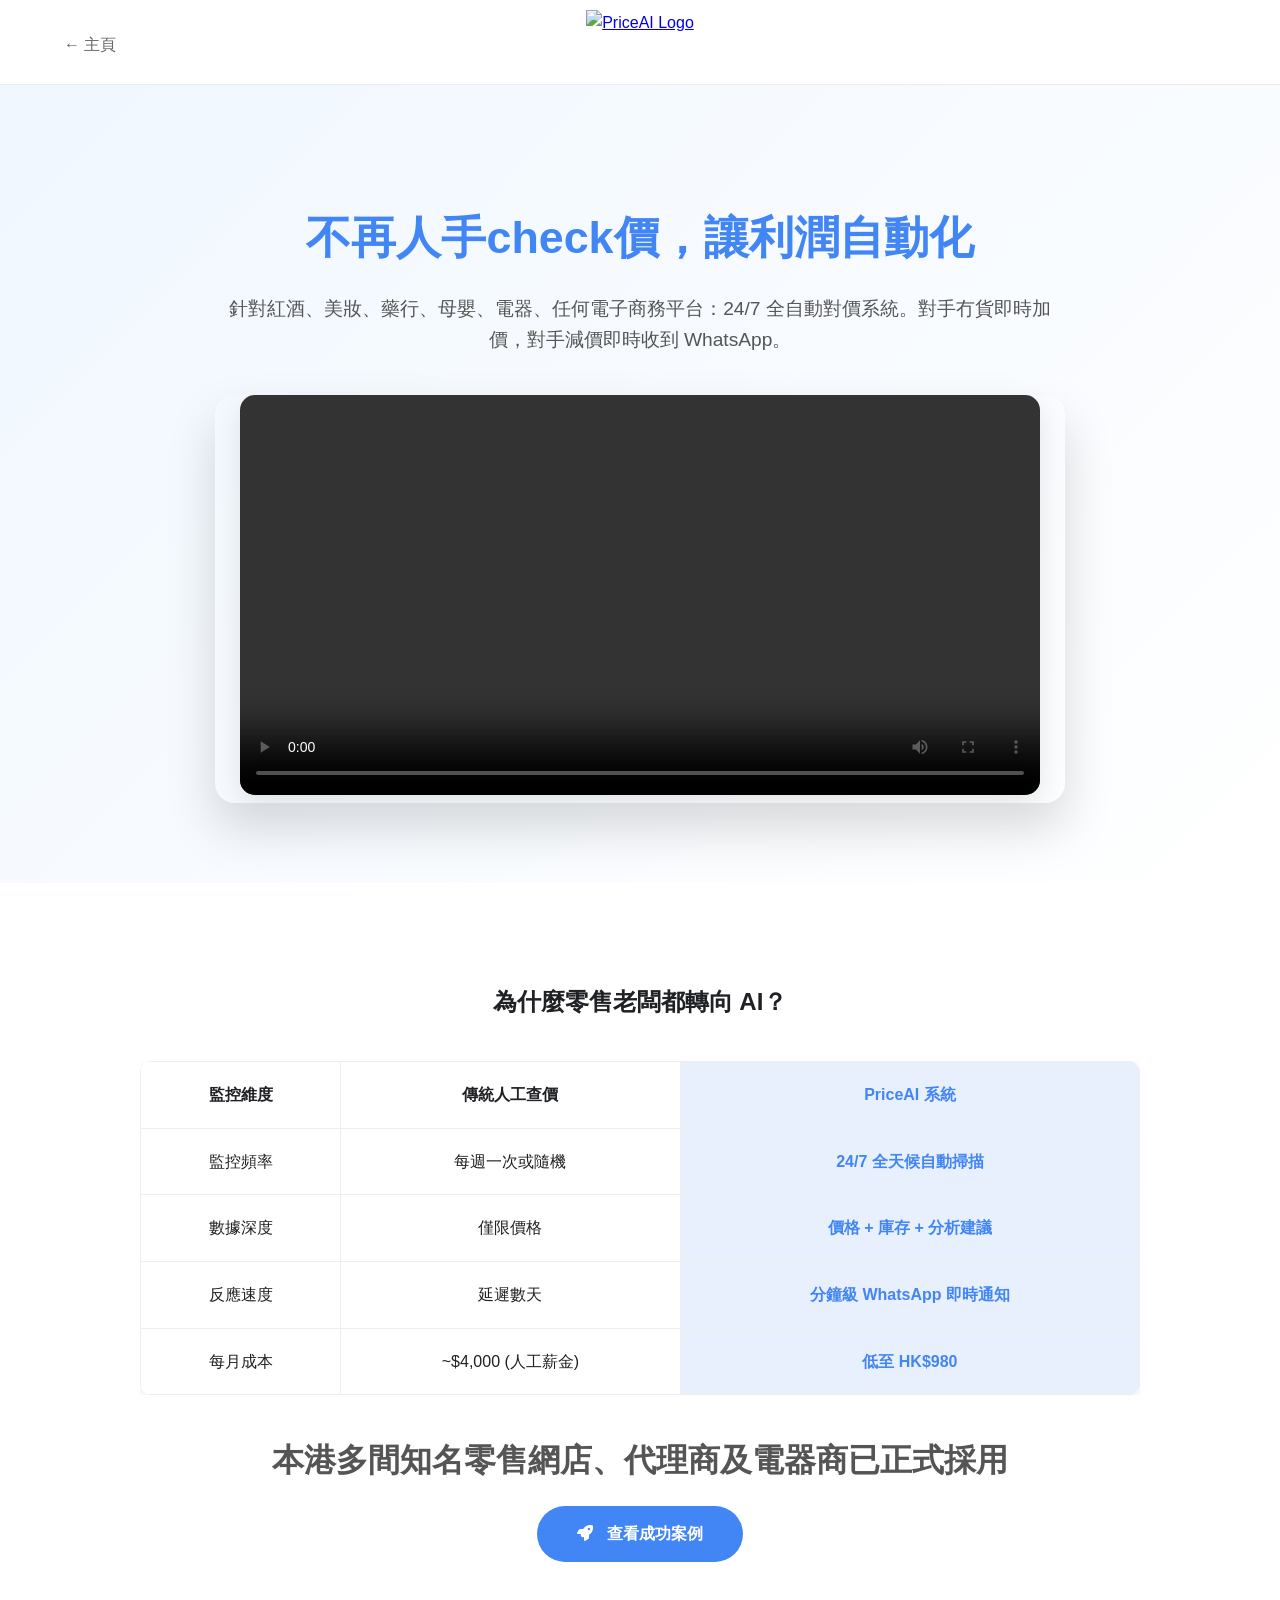
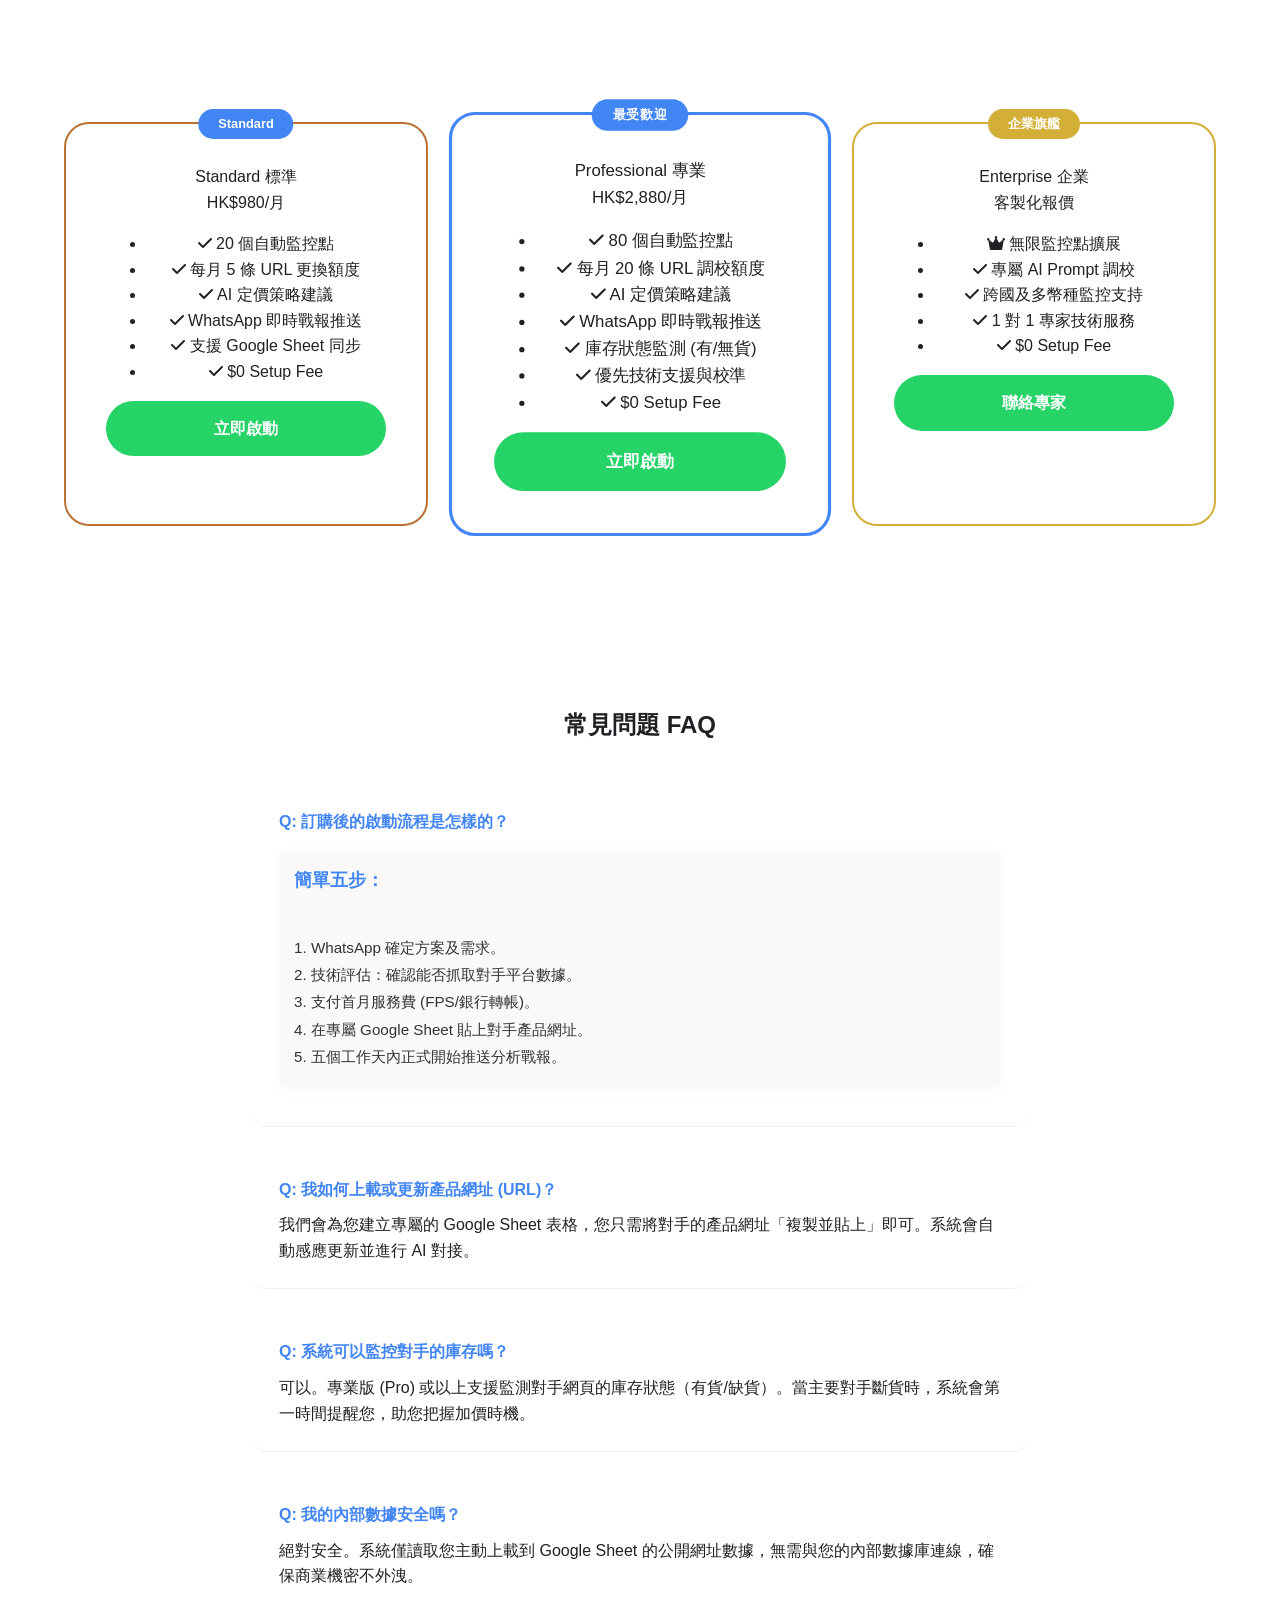
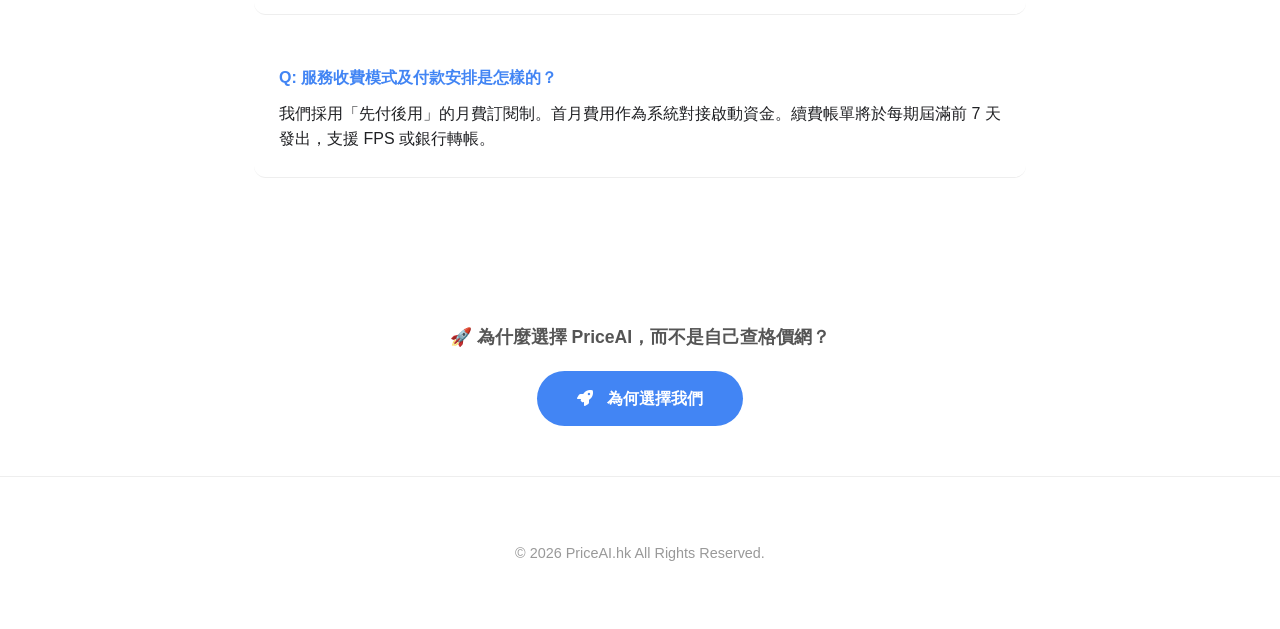
==== index.html @ 3df913a2 "Update index.html" ====
<!DOCTYPE html>
<html lang="zh-Hant">

<head>
    <meta charset="UTF-8">
    <meta name="viewport" content="width=device-width, initial-scale=1.0">
    <title>PriceAI - 香港最強 AI 自動對價系統 | 自動監控零售網店價格 | AI 定價策略系統</title>
    <meta name="description" content="PriceAI.hk 透過 AI 自動監控香港電商平台價格。助您精準識別競爭態勢、自動優化利潤，告別手動對價，5天內正式上線！立即獲取免費技術評估。">
    <meta name="keywords" content="PriceAI, 自動對價, 價格監控, 電商定價策略, 電子產品價格監控, 紅酒價格追蹤, 美妝對價, 母嬰產品追踨, 香港電商工具, AI市場分析">
    <meta property="og:title" content="PriceAI.hk | 掌握市場主動權，AI 自動監控競爭對手價格">
    <meta property="og:description" content="告別手動對價！PriceAI 為您自動追蹤電商平台價格，提供 AI 智能定價建議。5天內快速上線，立即聯絡我們。">
    <meta property="og:image" content="https://www.priceai.hk/images/priceai-banner.webp"> 
    <meta property="og:url" content="https://www.priceai.hk/">
    <meta property="og:type" content="website">
    <meta name="robots" content="index, follow">  
    
    <link rel="stylesheet" href="/style.css">
    <script src="/components.js" defer></script>
    <link rel="stylesheet" href="https://cdnjs.cloudflare.com/ajax/libs/font-awesome/6.0.0/css/all.min.css">
</head>

<body>

    <div id="header-component"></div>

    <main>
        <section class="hero">
            <h1>不再人手check價，讓利潤自動化</h1>
            <p>針對紅酒、美妝、藥行、母嬰、電器、任何電子商務平台：24/7 全自動對價系統。對手冇貨即時加價，對手減價即時收到 WhatsApp。</p>
            
            <div class="video-container" style="margin-top: 40px;">
                <video controls preload="metadata" playsinline style="width:100%; max-width:800px; border-radius:15px; box-shadow: 0 10px 30px rgba(0,0,0,0.1);">
                    <source src="videos/priceai-introduction.mp4" type="video/mp4">
                    <source src="videos/priceai-introduction.mov" type="video/quicktime">
                    您的瀏覽器不支援 HTML5 影片播放。
                </video>
            </div>
        </section>

        <section class="comparison-section">
            <h2 style="text-align:center">為什麼零售老闆都轉向 AI？</h2>
            <div class="comp-table-wrapper">
                <table class="comp-table">
                    <thead>
                        <tr>
                            <th>監控維度</th>
                            <th>傳統人工查價</th>
                            <th class="highlight-col">PriceAI 系統</th>
                        </tr>
                    </thead>
                    <tbody>
                        <tr>
                            <td>監控頻率</td>
                            <td>每週一次或隨機</td>
                            <td class="highlight-col">24/7 全天候自動掃描</td>
                        </tr>
                        <tr>
                            <td>數據深度</td>
                            <td>僅限價格</td>
                            <td class="highlight-col">價格 + 庫存 + 分析建議</td>
                        </tr>
                        <tr>
                            <td>反應速度</td>
                            <td>延遲數天</td>
                            <td class="highlight-col">分鐘級 WhatsApp 即時通知</td>
                        </tr>
                        <tr>
                            <td>每月成本</td>
                            <td>~$4,000 (人工薪金)</td>
                            <td class="highlight-col">低至 HK$980</td>
                        </tr>
                    </tbody>
                </table>
            </div>

            <div class="cta-btn-wrapper" style="text-align:center; margin-top: 40px;">
                <p style="margin-bottom: 20px; font-weight: bold; color: #555; font-size: 2rem;">本港多間知名零售網店、代理商及電器商已正式採用</p>
                <a href="/case/" class="btn-more">
                    <i class="fas fa-rocket" style="margin-right: 10px;"></i> 查看成功案例
                </a>
            </div>
        </section>


        

   <section class="pricing-section" id="pricing">
            <div class="pricing-grid">
                <div class="card standard">
                    <div class="badge">Standard</div>
                    <div class="plan-name">Standard 標準</div>
                    <div class="price">HK$980<span>/月</span></div>
                    <ul class="features">
                        <li><i class="fas fa-check"></i> 20 個自動監控點</li>
                        <li><i class="fas fa-check"></i> 每月 5 條 URL 更換額度</li>
                        <li><i class="fas fa-check"></i> AI 定價策略建議</li>
                        <li><i class="fas fa-check"></i> WhatsApp 即時戰報推送</li>
                        <li><i class="fas fa-check"></i> 支援 Google Sheet 同步</li>
                        <li><i class="fas fa-check"></i> <span class="setup-tag">$0 Setup Fee</span></li>
                    </ul>
                    <a href="https://wa.me/85265355251?text=你好PriceAI，我想訂購Standard方案" class="btn-wa">立即啟動</a>
                </div>

                <div class="card featured">
                    <div class="badge">最受歡迎</div>
                    <div class="plan-name">Professional 專業</div>
                    <div class="price">HK$2,880<span>/月</span></div>
                    <ul class="features">
                        <li><i class="fas fa-check"></i> 80 個自動監控點</li>
                        <li><i class="fas fa-check"></i> 每月 20 條 URL 調校額度</li>
                        <li><i class="fas fa-check"></i> AI 定價策略建議</li>
                        <li><i class="fas fa-check"></i> WhatsApp 即時戰報推送</li>
                        <li><i class="fas fa-check"></i> 庫存狀態監測 (有/無貨)</li>
                        <li><i class="fas fa-check"></i> 優先技術支援與校準</li>
                        <li><i class="fas fa-check"></i> <span class="setup-tag">$0 Setup Fee</span></li>
                    </ul>
                    <a href="https://wa.me/85265355251?text=你好PriceAI，我想訂購Professional方案" class="btn-wa">立即啟動</a>
                </div>

                <div class="card enterprise">
                    <div class="badge" style="background:#d4af37">企業旗艦</div>
                    <div class="plan-name">Enterprise 企業</div>
                    <div class="price">客製化報價</div>
                    <ul class="features">
                        <li><i class="fas fa-crown"></i> 無限監控點擴展</li>
                        <li><i class="fas fa-check"></i> 專屬 AI Prompt 調校</li>
                        <li><i class="fas fa-check"></i> 跨國及多幣種監控支持</li>
                        <li><i class="fas fa-check"></i> 1 對 1 專家技術服務</li>
                        <li><i class="fas fa-check"></i> <span class="setup-tag">$0 Setup Fee</span></li>
                    </ul>
                    <a href="https://wa.me/85265355251?text=你好PriceAI，我想洽談Enterprise方案" class="btn-wa ent">聯絡專家</a>
                </div>
            </div>
        </section>

        <section class="faq-section">
            <h2 style="text-align:center; margin-bottom: 40px;">常見問題 FAQ</h2>
            
            <div class="faq-item">
                <div class="faq-q">Q: 訂購後的啟動流程是怎樣的？</div>
                <div class="faq-a">
                    <div class="step-box" style="background: #f9f9f9; padding: 15px; border-radius: 8px; border-left: 4px solid var(--primary-color);">
                        <strong>簡單五步：</strong><br>
                        1. WhatsApp 確定方案及需求。<br>
                        2. 技術評估：確認能否抓取對手平台數據。<br>
                        3. 支付首月服務費 (FPS/銀行轉帳)。<br>
                        4. 在專屬 Google Sheet 貼上對手產品網址。<br>
                        5. 五個工作天內正式開始推送分析戰報。
                    </div>
                </div>
            </div>

            <div class="faq-item">
                <div class="faq-q">Q: 我如何上載或更新產品網址 (URL)？</div>
                <div class="faq-a">我們會為您建立專屬的 Google Sheet 表格，您只需將對手的產品網址「複製並貼上」即可。系統會自動感應更新並進行 AI 對接。</div>
            </div>

            <div class="faq-item">
                <div class="faq-q">Q: 系統可以監控對手的庫存嗎？</div>
                <div class="faq-a">可以。專業版 (Pro) 或以上支援監測對手網頁的庫存狀態（有貨/缺貨）。當主要對手斷貨時，系統會第一時間提醒您，助您把握加價時機。</div>
            </div>

            <div class="faq-item">
                <div class="faq-q">Q: 我的內部數據安全嗎？</div>
                <div class="faq-a">絕對安全。系統僅讀取您主動上載到 Google Sheet 的公開網址數據，無需與您的內部數據庫連線，確保商業機密不外洩。</div>
            </div>

            <div class="faq-item">
                <div class="faq-q">Q: 服務收費模式及付款安排是怎樣的？</div>
                <div class="faq-a">我們採用「先付後用」的月費訂閱制。首月費用作為系統對接啟動資金。續費帳單將於每期屆滿前 7 天發出，支援 FPS 或銀行轉帳。</div>
            </div>
        </section>

        <div class="cta-btn-wrapper" style="text-align:center; margin-top: 40px;">
                <p style="margin-bottom: 20px; font-weight: bold; color: #555; font-size: 1.1rem;">🚀 為什麼選擇 PriceAI，而不是自己查格價網？</p>
                <a href="/whychooseus/" class="btn-more">
                    <i class="fas fa-rocket" style="margin-right: 10px;"></i> 為何選擇我們
                </a>
        </div>
        
    </main>

    <div id="footer-component"></div>

</body>
</html>
---- style.css ----
/* --- 1. 全域變量與基礎設定 --- */
:root {
    --primary: #4285f4;
    --secondary: #34a853;
    --accent: #d93025;
    --warning: #ff9800;
    --dark: #202124;
    --light-bg: #f8f9fa;
    --border: #eeeeee;
    --shadow: 0 10px 30px rgba(0,0,0,0.08);
}

* { box-sizing: border-box; }
body { 
    font-family: 'Segoe UI', "Microsoft JhengHei", sans-serif; 
    line-height: 1.6; margin: 0; color: var(--dark); background: #fff; 
}

/* --- 2. 標準導航欄 (置中放大版) --- */
nav {
    display: grid;
    grid-template-columns: 1fr auto 1fr;
    align-items: center;
    background: #fff;
    padding: 10px 5%;
    border-bottom: 1px solid var(--border);
    position: sticky;
    top: 0; z-index: 1000; height: 85px;
}
.logo-img { height: 70px; width: auto; display: block; transition: 0.3s; }
.btn-deck { 
    background: var(--secondary); color: #fff !important; padding: 10px 22px; 
    border-radius: 50px; text-decoration: none; font-weight: bold; font-size: 14px; 
    transition: 0.3s; justify-self: end;
}
.btn-deck:hover { transform: translateY(-2px); box-shadow: 0 5px 15px rgba(52,168,83,0.3); }

/* --- 3. 通用區塊佈局 --- */
section { padding: 80px 5%; }
.hero { text-align: center; background: linear-gradient(135deg, #f0f7ff 0%, #ffffff 100%); }
.hero h1 { font-size: 2.8rem; color: var(--primary); margin-bottom: 20px; font-weight: 800; }
.hero p { font-size: 1.2rem; max-width: 850px; margin: 0 auto 40px; color: #555; }

/* --- 4. 【WhyChooseUs】專屬樣式 --- */
.feature-grid {
    display: grid; grid-template-columns: repeat(auto-fit, minmax(320px, 1fr));
    gap: 30px; max-width: 1200px; margin: 0 auto;
}
.feature-card {
    background: #fff; padding: 40px; border-radius: 20px; text-align: center;
    box-shadow: var(--shadow); border: 1px solid var(--border); transition: 0.3s;
}
.icon-container {
    width: 80px; height: 80px; margin: 0 auto 20px; border-radius: 50%;
    display: flex; align-items: center; justify-content: center; font-size: 2rem;
}
.feature-card:nth-child(1) .icon-container { background: #e8f0fe; color: var(--primary); }
.feature-card:nth-child(2) .icon-container { background: #e6f4ea; color: var(--secondary); }
.feature-card:nth-child(3) .icon-container { background: #fff3e0; color: var(--warning); }

/* --- 5. 【Case 案例頁】專屬樣式 --- */
/*.case-grid { display: grid; grid-template-columns: repeat(auto-fit, minmax(280px, 1fr)); gap: 25px; }*/

.case-grid {
    display: grid;
    grid-template-columns: 1fr; /* 強制只有一欄 */
    gap: 30px;
    max-width: 800px; /* 限制寬度，避免盒子在電腦版拉得太長太醜 */
    margin: 0 auto;
}

.case-card {
    background: #fff; border-radius: 20px; padding: 35px; border-top: 6px solid var(--primary);
    box-shadow: var(--shadow); transition: 0.3s; display: flex; flex-direction: column;
}
.industry-tag { font-size: 0.9rem; font-weight: bold; margin-bottom: 15px; display: flex; align-items: center; gap: 8px; }
.result-box { margin-top: auto; padding: 18px; border-radius: 12px; font-weight: bold; text-align: center; }

/* 案例顏色標籤 */
.case-wine { border-top-color: var(--primary); }
.case-beauty { border-top-color: var(--secondary); }
.case-appliance { border-top-color: var(--accent); }
.case-baby { border-top-color: var(--warning); }

/* --- 6. 【首頁 index】數據表格與價格 --- */
.comp-table-wrapper { overflow-x: auto; margin: 40px auto; max-width: 1000px; }
.comp-table { width: 100%; border-collapse: collapse; box-shadow: var(--shadow); border-radius: 12px; overflow: hidden; }
.comp-table th, .comp-table td { padding: 20px; border: 1px solid var(--border); text-align: center; }
.highlight-col { background: #e8f0fe; color: var(--primary); font-weight: bold; }

.pricing-grid { display: grid; grid-template-columns: repeat(auto-fit, minmax(300px, 1fr)); gap: 30px; max-width: 1200px; margin: 0 auto; }
.card { background: #fff; padding: 40px; border-radius: 25px; border: 1px solid var(--border); position: relative; text-align: center; }

/* Standard 標準版 - 使用銅/棕色 */
.card.standard { border: 2px solid #b87333; }
/* Professional 專業版 (Featured) - 使用品牌藍色並放大 */
.card.featured { border: 3px solid var(--primary); transform: scale(1.05); }
/* Enterprise 企業版 - 使用高級金色 */
.card.enterprise { border: 2px solid #d4af37; }


.badge { position: absolute; top: -15px; left: 50%; transform: translateX(-50%); background: var(--primary); color: #fff; padding: 5px 20px; border-radius: 20px; font-size: 0.8rem; font-weight: bold; }

/* --- 7. 通用組件 (FAQ, Video, Buttons) --- */
.video-container { max-width: 850px; margin: 0 auto; border-radius: 20px; overflow: hidden; box-shadow: 0 25px 50px rgba(0,0,0,0.15); }
.faq-section { max-width: 900px; margin: 0 auto; }
.faq-item { margin-bottom: 25px; background: #fff; padding: 25px; border-radius: 12px; border-bottom: 1px solid var(--border); }
.faq-q { font-weight: bold; color: var(--primary); margin-bottom: 10px; }

.btn { display: inline-block; padding: 15px 40px; background: var(--primary); color: #fff !important; border-radius: 50px; text-decoration: none; font-weight: bold; }
.btn-wa { display: block; width: 100%; padding: 15px; background: #25d366; color: #fff !important; border-radius: 50px; text-decoration: none; font-weight: bold; text-align: center; }
.btn-more { display: inline-block; padding: 15px 40px; background: var(--primary); color: #fff !important; border-radius: 50px; text-decoration: none; font-weight: bold; }
.btn-whatsapp { display: inline-block; padding: 15px 40px; background: var(--primary); color: #fff !important; border-radius: 50px; text-decoration: none; font-weight: bold; }

/* --- 8. 響應式佈局 --- */
@media (max-width: 768px) {
    nav { grid-template-columns: 1fr 1fr; height: auto; padding: 15px 5%; }
    .nav-left { display: none; }
    .logo-img { height: 50px; }
    .hero h1 { font-size: 2rem; }
    .card.featured { transform: none; }
    section { padding: 50px 5%; }
}

/* --- FAQ 五步流程專屬樣式 --- */
.step-box {
    background: #f0f7ff;         /* 淺藍色背景 */
    padding: 25px;               /* 內邊距 */
    border-radius: 12px;         /* 圓角 */
    border-left: 6px solid #4285f4; /* 左側藍色粗線，增加視覺重點 */
    margin: 15px 0;
    line-height: 1.8;            /* 增加行高，更好閱讀 */
    font-size: 0.95rem;
    color: #333;
    box-shadow: 0 4px 12px rgba(66, 133, 244, 0.05); /* 淡淡的陰影 */
}

.step-box strong {
    color: #4285f4;              /* 標題顏色與品牌統一 */
    font-size: 1.1rem;
    display: block;
    margin-bottom: 10px;
}


/* --- Why Choose Us 頂部標語樣式 --- */
.why-choose-hero {
    text-align: center;
    padding: 80px 5%;
    background: linear-gradient(135deg, #ffffff 0%, #f0f7ff 100%);
    border-bottom: 1px solid #eee;
}

.why-choose-hero h1 {
    font-size: 2.5rem;
    color: var(--primary);
    margin-bottom: 10px;
}

.why-choose-hero .tagline {
    font-size: 1.4rem;
    font-weight: bold;
    color: #333;
    margin-bottom: 30px;
}

.why-choose-hero .comparison-box {
    max-width: 800px;
    margin: 0 auto;
    padding: 30px;
    background: #fff;
    border-radius: 15px;
    box-shadow: 0 10px 30px rgba(0,0,0,0.05);
    border-left: 8px solid var(--secondary); /* 用綠色代表賺錢/增長 */
}

.why-choose-hero .comparison-box p {
    font-size: 1.1rem;
    color: #555;
    line-height: 1.8;
    margin: 0;
}

.why-choose-hero .highlight-text {
    color: var(--primary);
    font-weight: bold;
    font-size: 1.2rem;
}
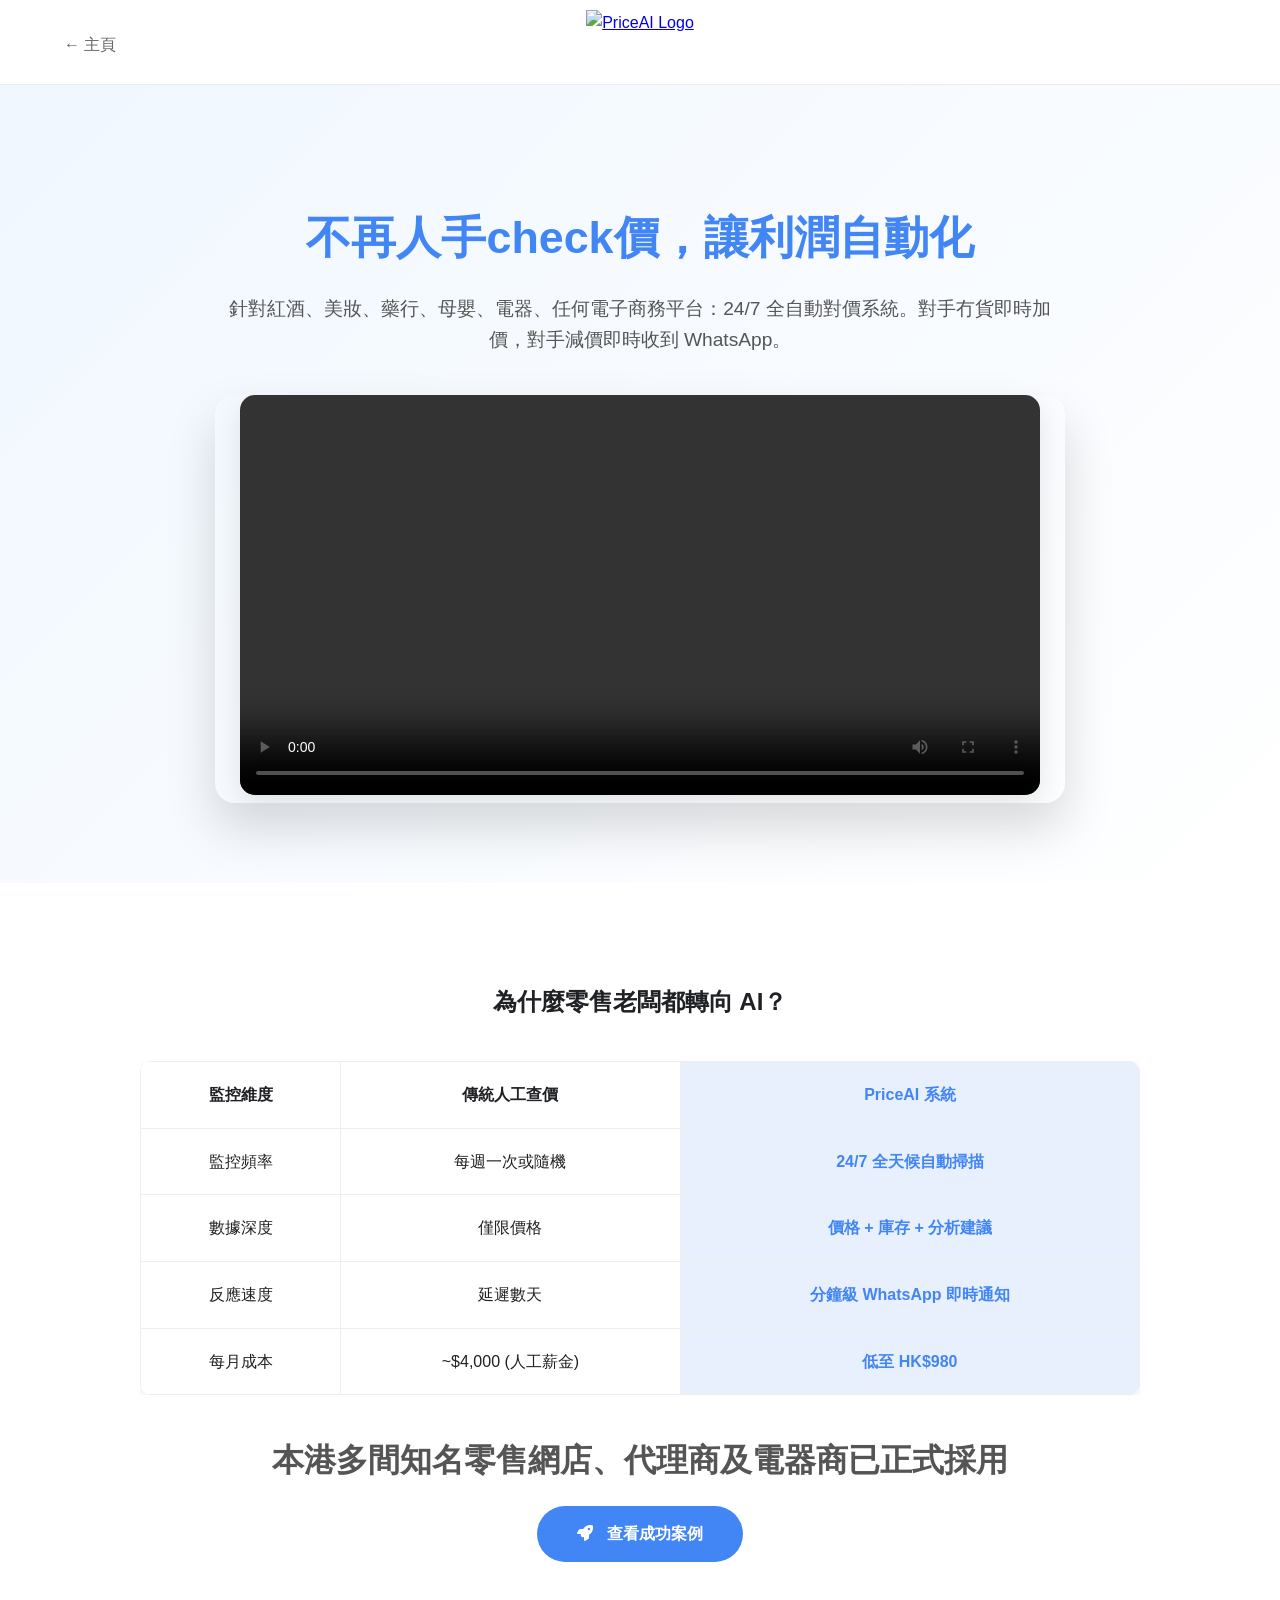
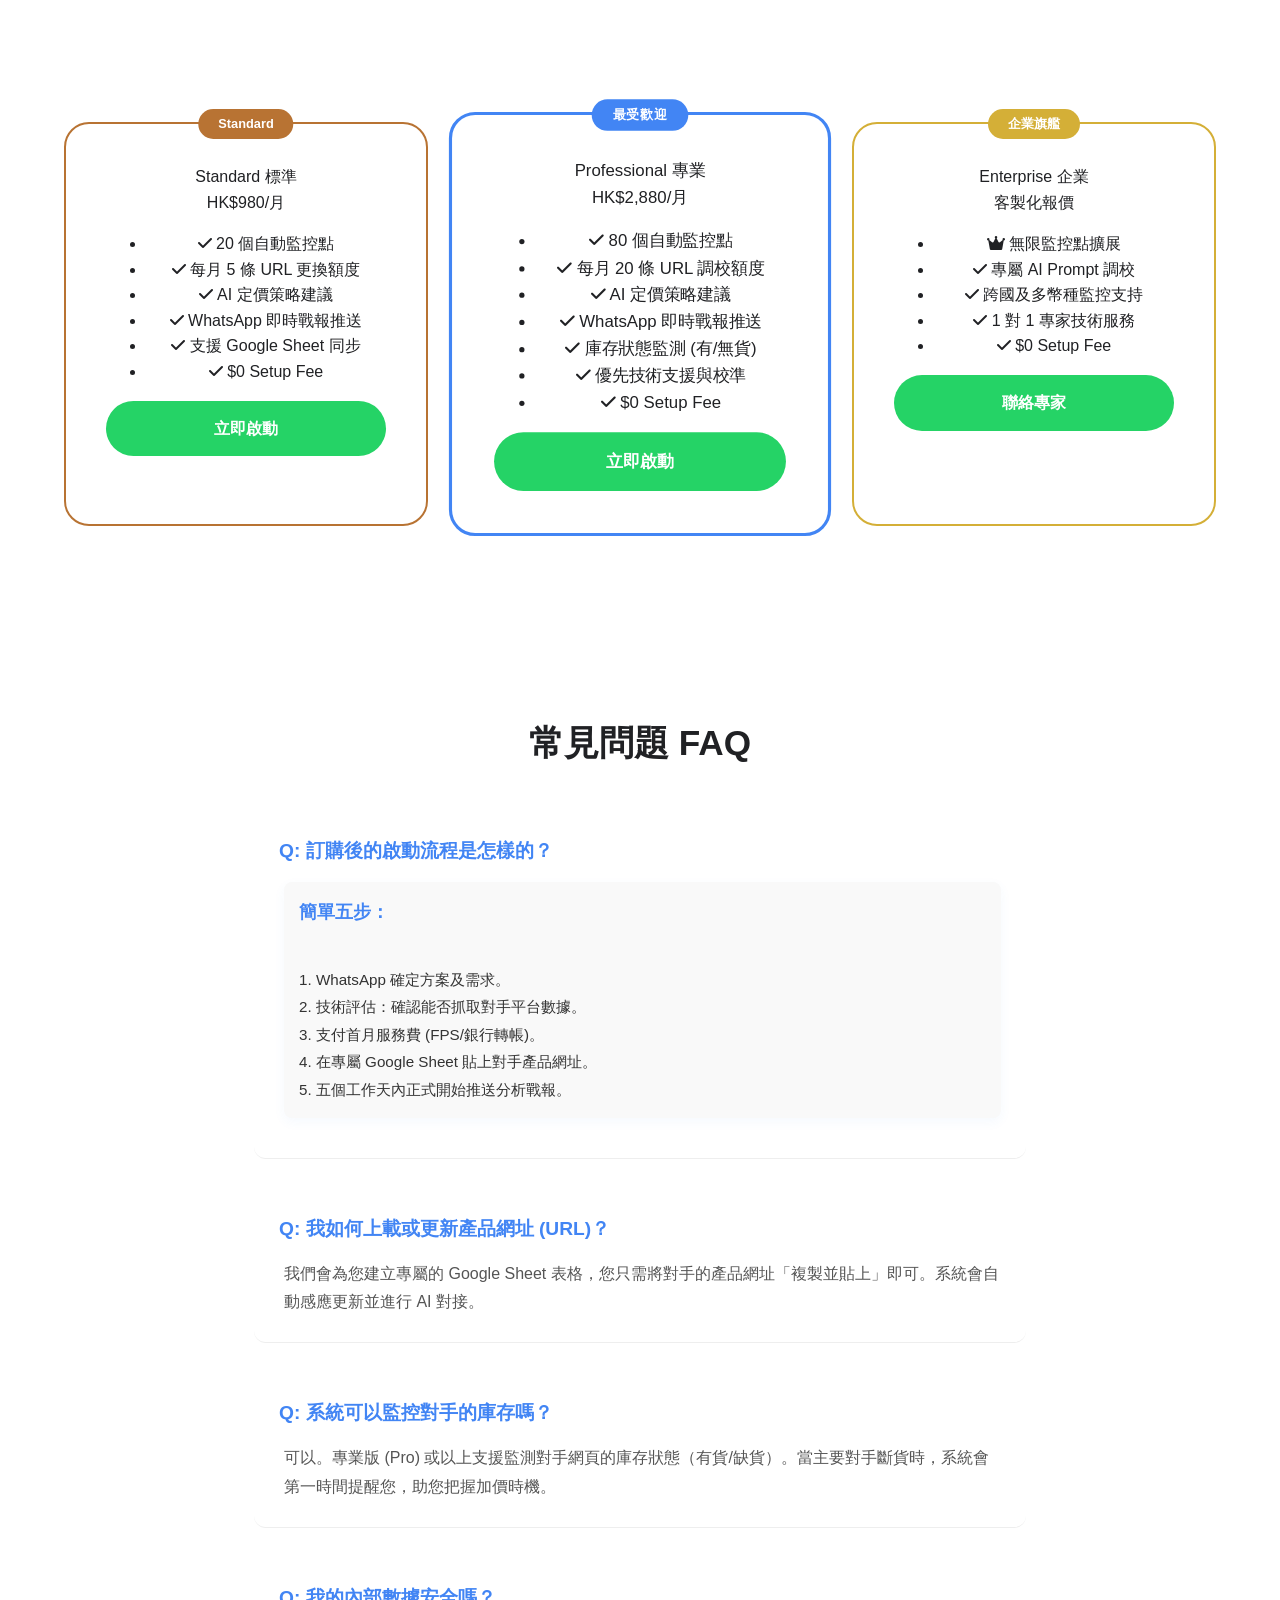
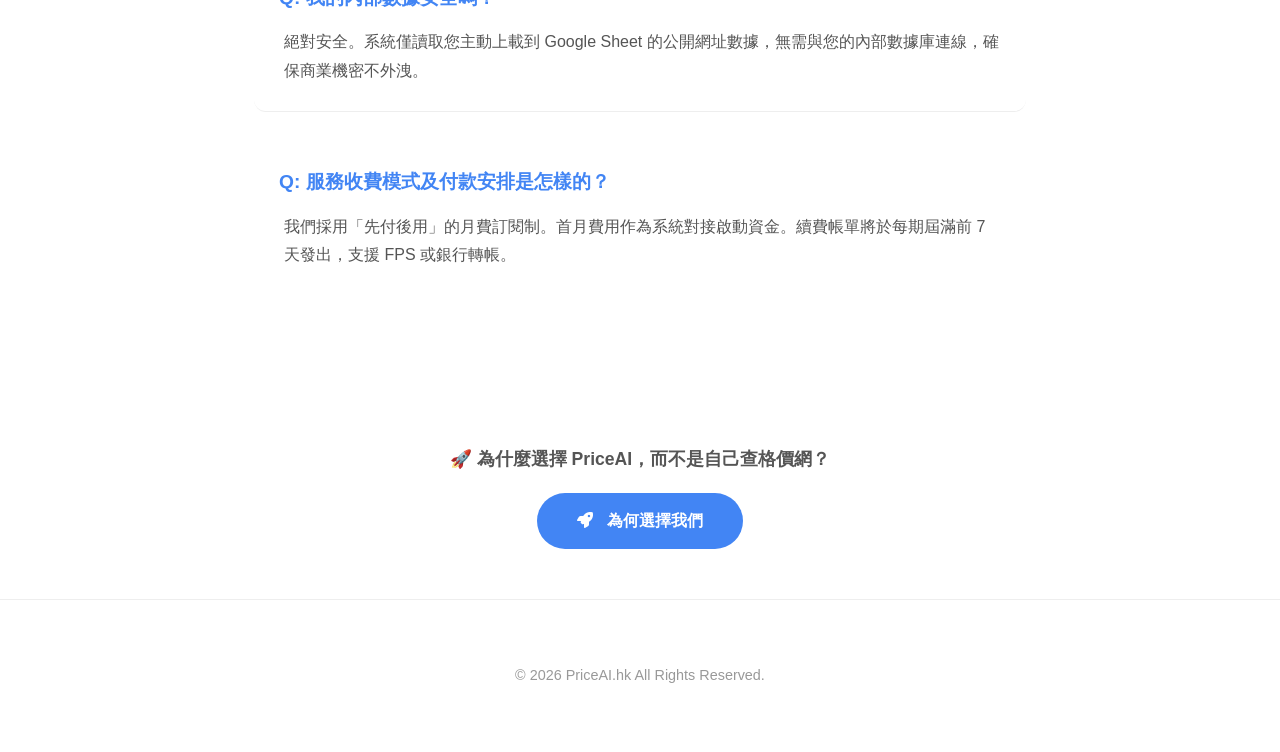
==== commit 3621ee2e: "Update index.html" ====
--- a/index.html
+++ b/index.html
@@ -87,7 +87,7 @@
    <section class="pricing-section" id="pricing">
             <div class="pricing-grid">
                 <div class="card standard">
-                    <div class="badge">Standard</div>
+                    <div class="badge" style="background:#b87333" >Standard</div>
                     <div class="plan-name">Standard 標準</div>
                     <div class="price">HK$980<span>/月</span></div>
                     <ul class="features">
--- a/style.css
+++ b/style.css
@@ -112,6 +112,9 @@
 .btn-more { display: inline-block; padding: 15px 40px; background: var(--primary); color: #fff !important; border-radius: 50px; text-decoration: none; font-weight: bold; }
 .btn-whatsapp { display: inline-block; padding: 15px 40px; background: var(--primary); color: #fff !important; border-radius: 50px; text-decoration: none; font-weight: bold; }
 
+
+
+
 /* --- 8. 響應式佈局 --- */
 @media (max-width: 768px) {
     nav { grid-template-columns: 1fr 1fr; height: auto; padding: 15px 5%; }
@@ -121,6 +124,55 @@
     .card.featured { transform: none; }
     section { padding: 50px 5%; }
 }
+
+/* --- FAQ Section 完整樣式 --- */
+
+.faq-section {
+    padding: 80px 5%;
+    max-width: 900px; /* 限制寬度讓文字不要太散，更專業 */
+    margin: 0 auto;
+    background-color: #fff;
+}
+
+.faq-section h2 {
+    text-align: center;
+    margin-bottom: 50px;
+    font-size: 2.2rem;
+    color: var(--dark);
+}
+
+.faq-item {
+    margin-bottom: 30px;
+    padding-bottom: 25px;
+    border-bottom: 1px solid var(--border); /* 每個問題之間有一條淺色線 */
+}
+
+.faq-item:last-child {
+    border-bottom: none; /* 最後一項不需要線 */
+}
+
+.faq-q {
+    font-weight: bold;
+    font-size: 1.2rem;
+    color: var(--primary); /* 問題顏色統一使用品牌藍 */
+    margin-bottom: 15px;
+    display: flex;
+    align-items: flex-start;
+}
+
+.faq-a {
+    color: #555;
+    line-height: 1.8;
+    font-size: 1rem;
+    padding-left: 5px;
+}
+
+/* 針對 FAQ 內的 Step Box 特別優化 */
+.faq-a .step-box {
+    margin-top: 15px;
+}
+
+
 
 /* --- FAQ 五步流程專屬樣式 --- */
 .step-box {
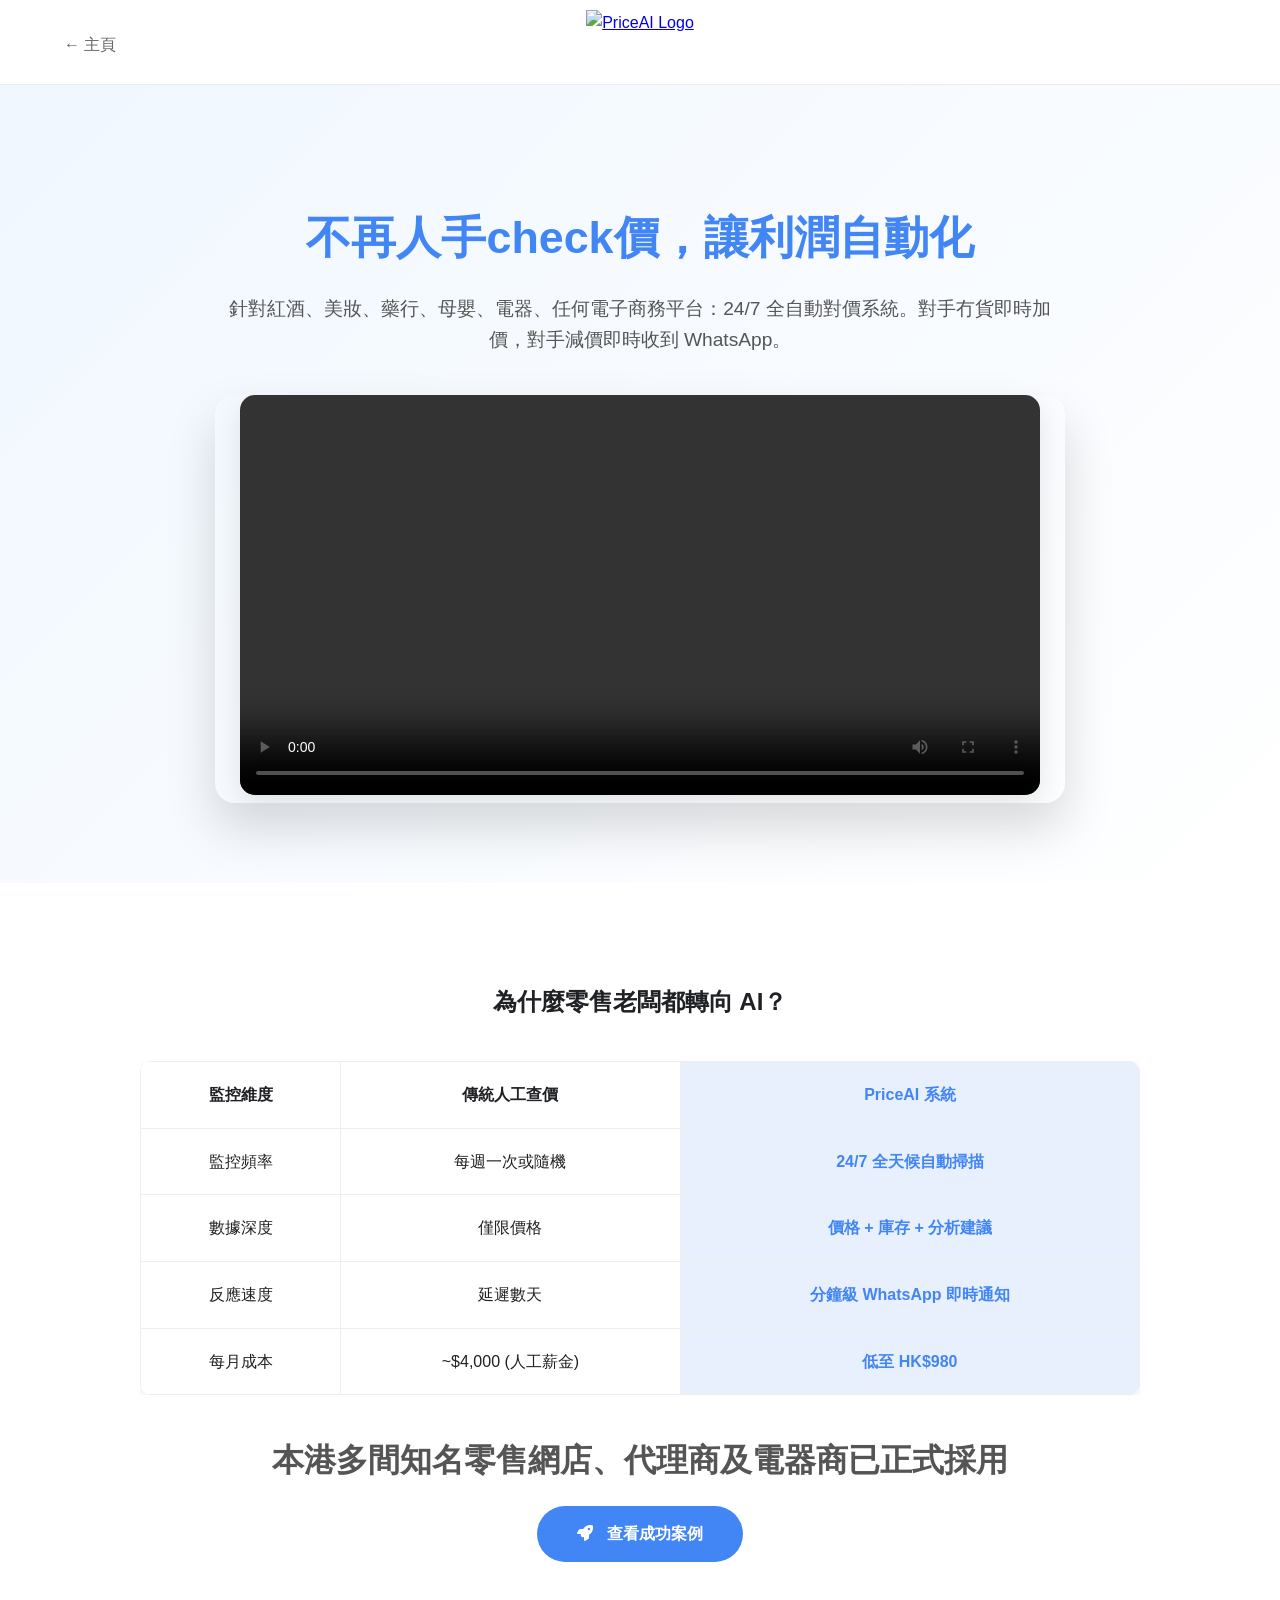
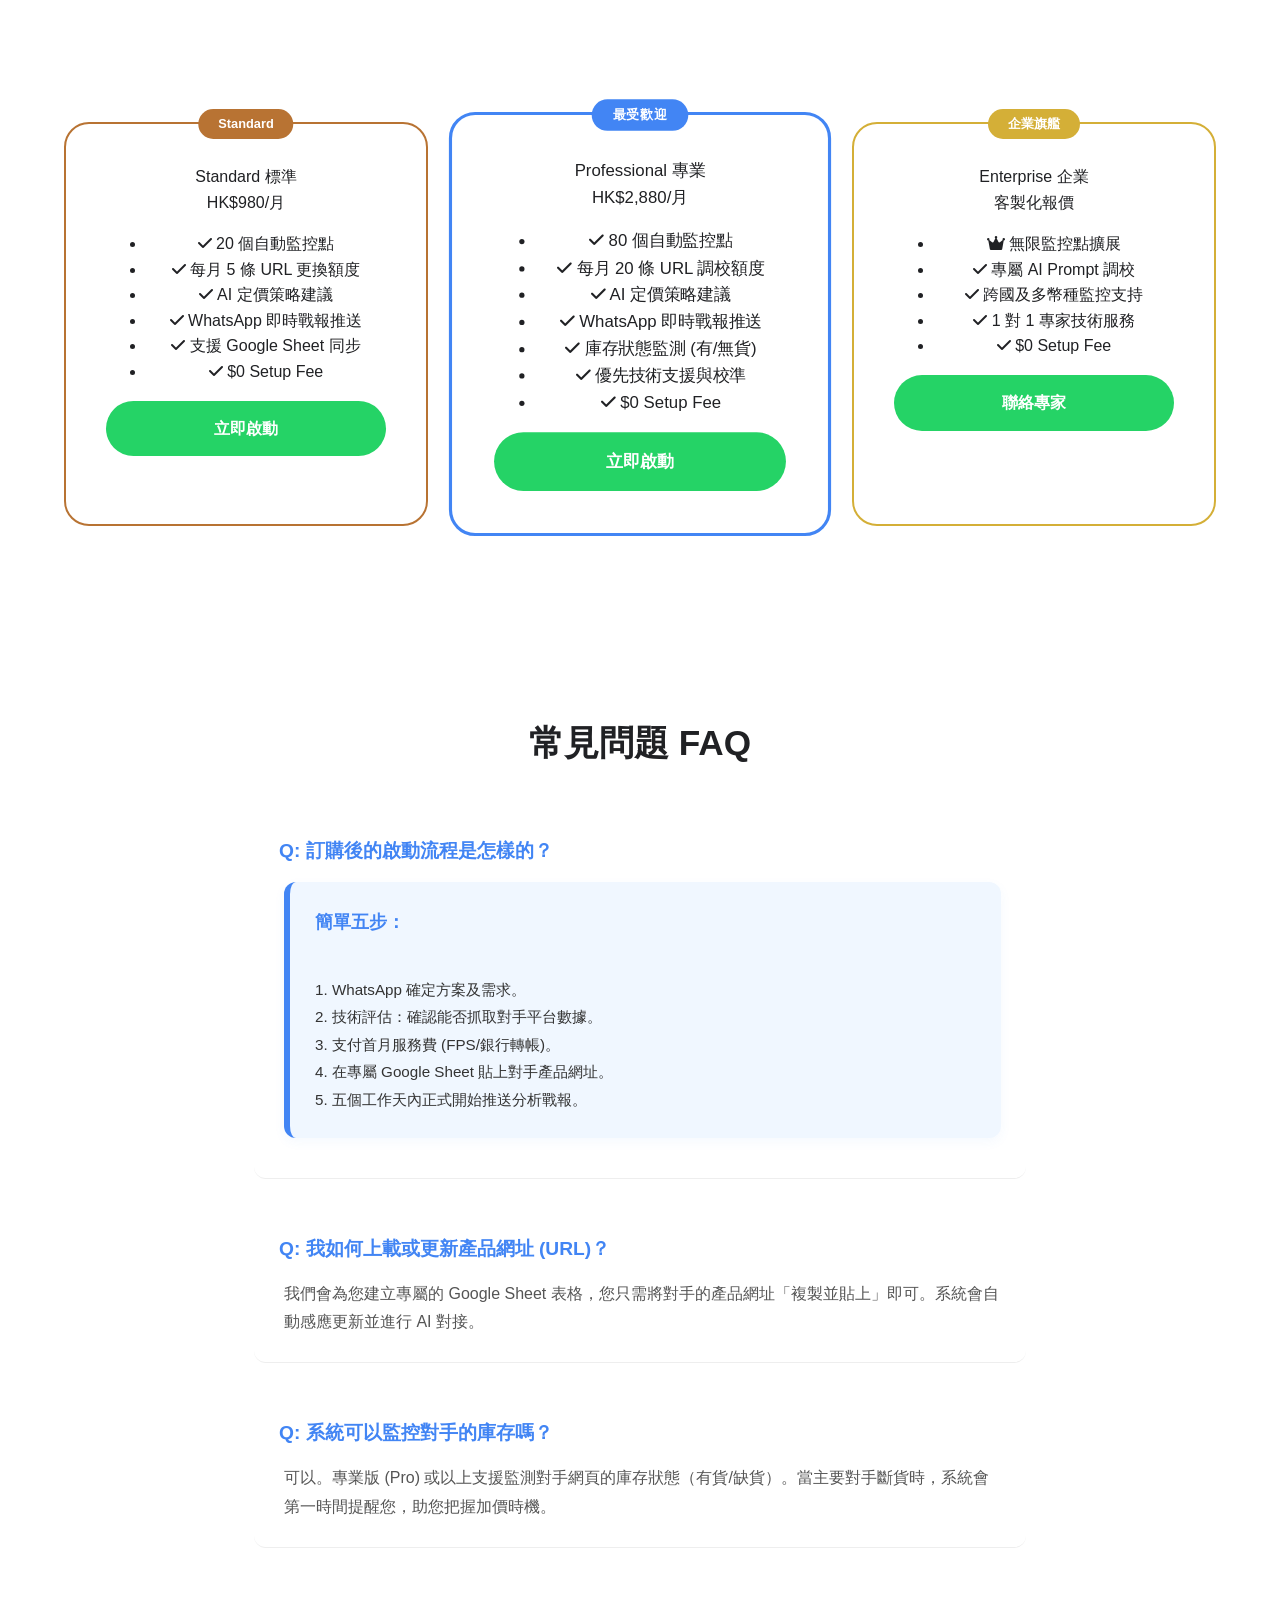
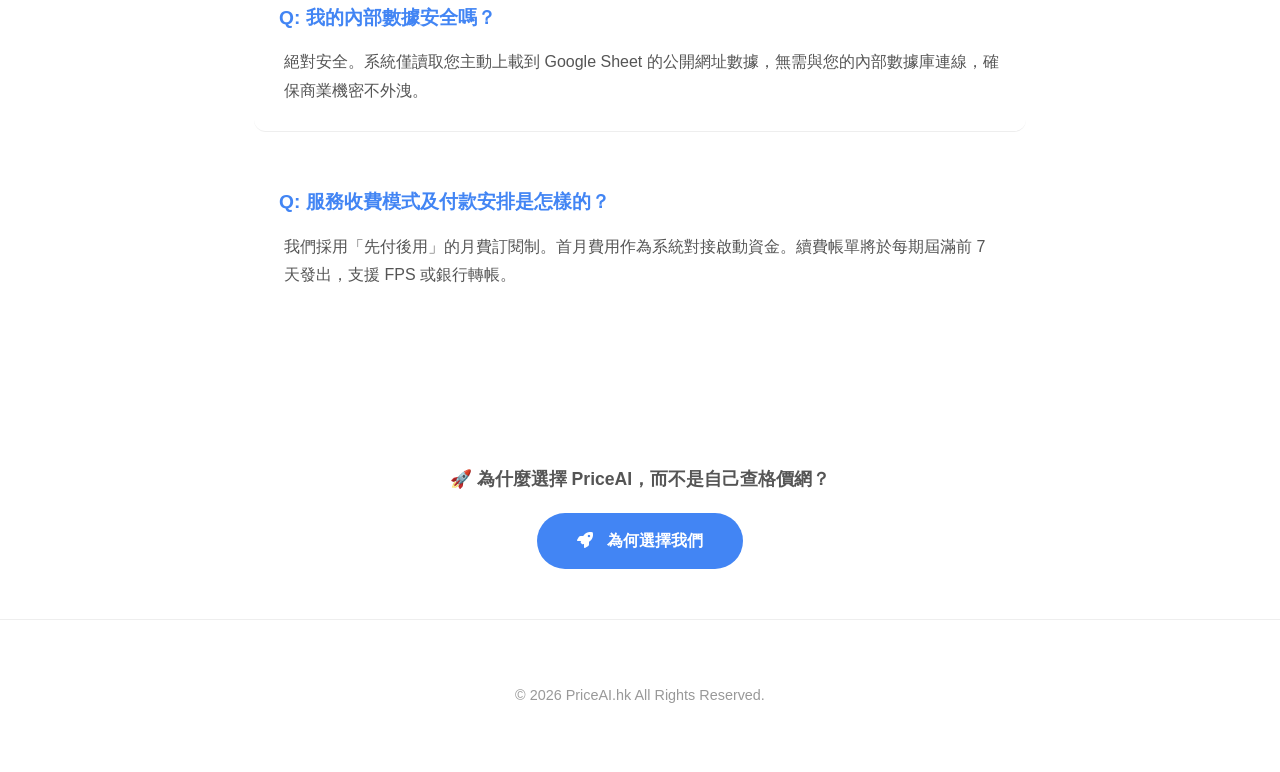
==== commit 61c72849: "Update index.html" ====
--- a/index.html
+++ b/index.html
@@ -139,7 +139,7 @@
             <div class="faq-item">
                 <div class="faq-q">Q: 訂購後的啟動流程是怎樣的？</div>
                 <div class="faq-a">
-                    <div class="step-box" style="background: #f9f9f9; padding: 15px; border-radius: 8px; border-left: 4px solid var(--primary-color);">
+                    <div class="step-box">
                         <strong>簡單五步：</strong><br>
                         1. WhatsApp 確定方案及需求。<br>
                         2. 技術評估：確認能否抓取對手平台數據。<br>
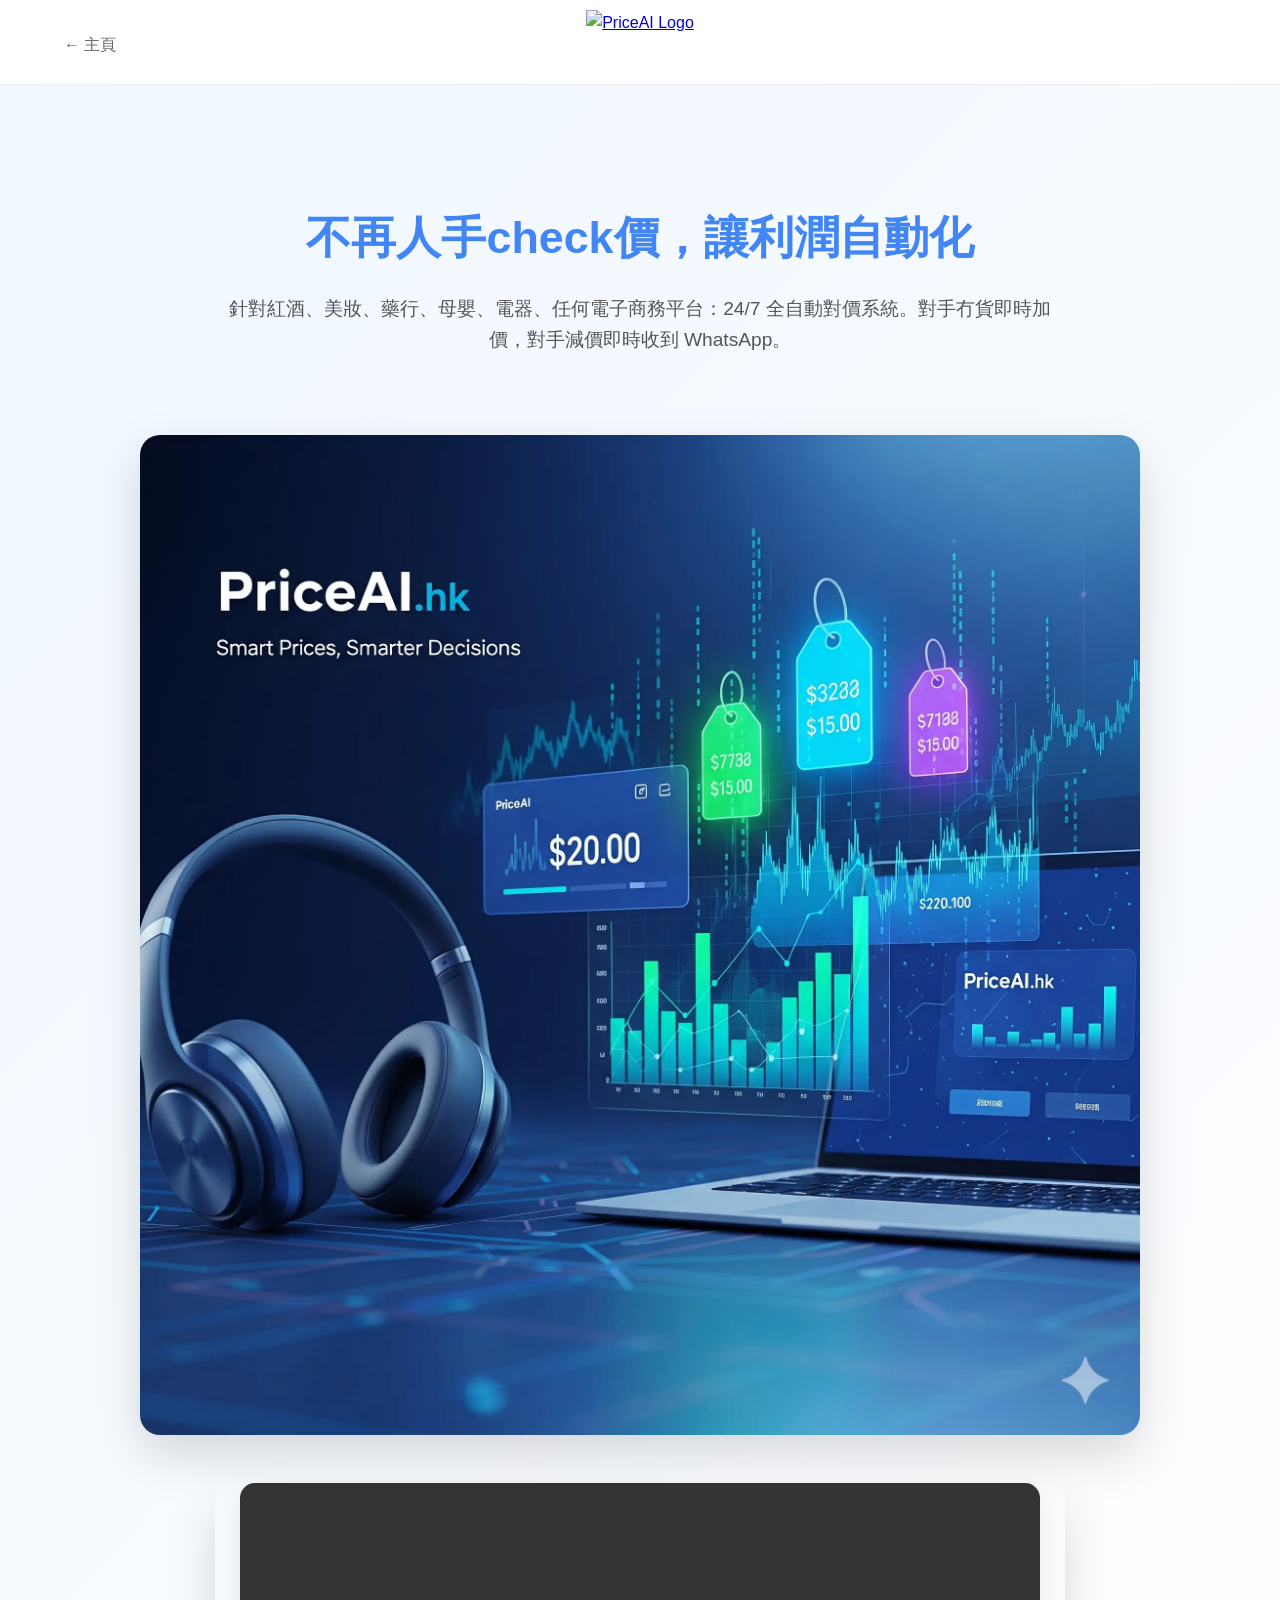
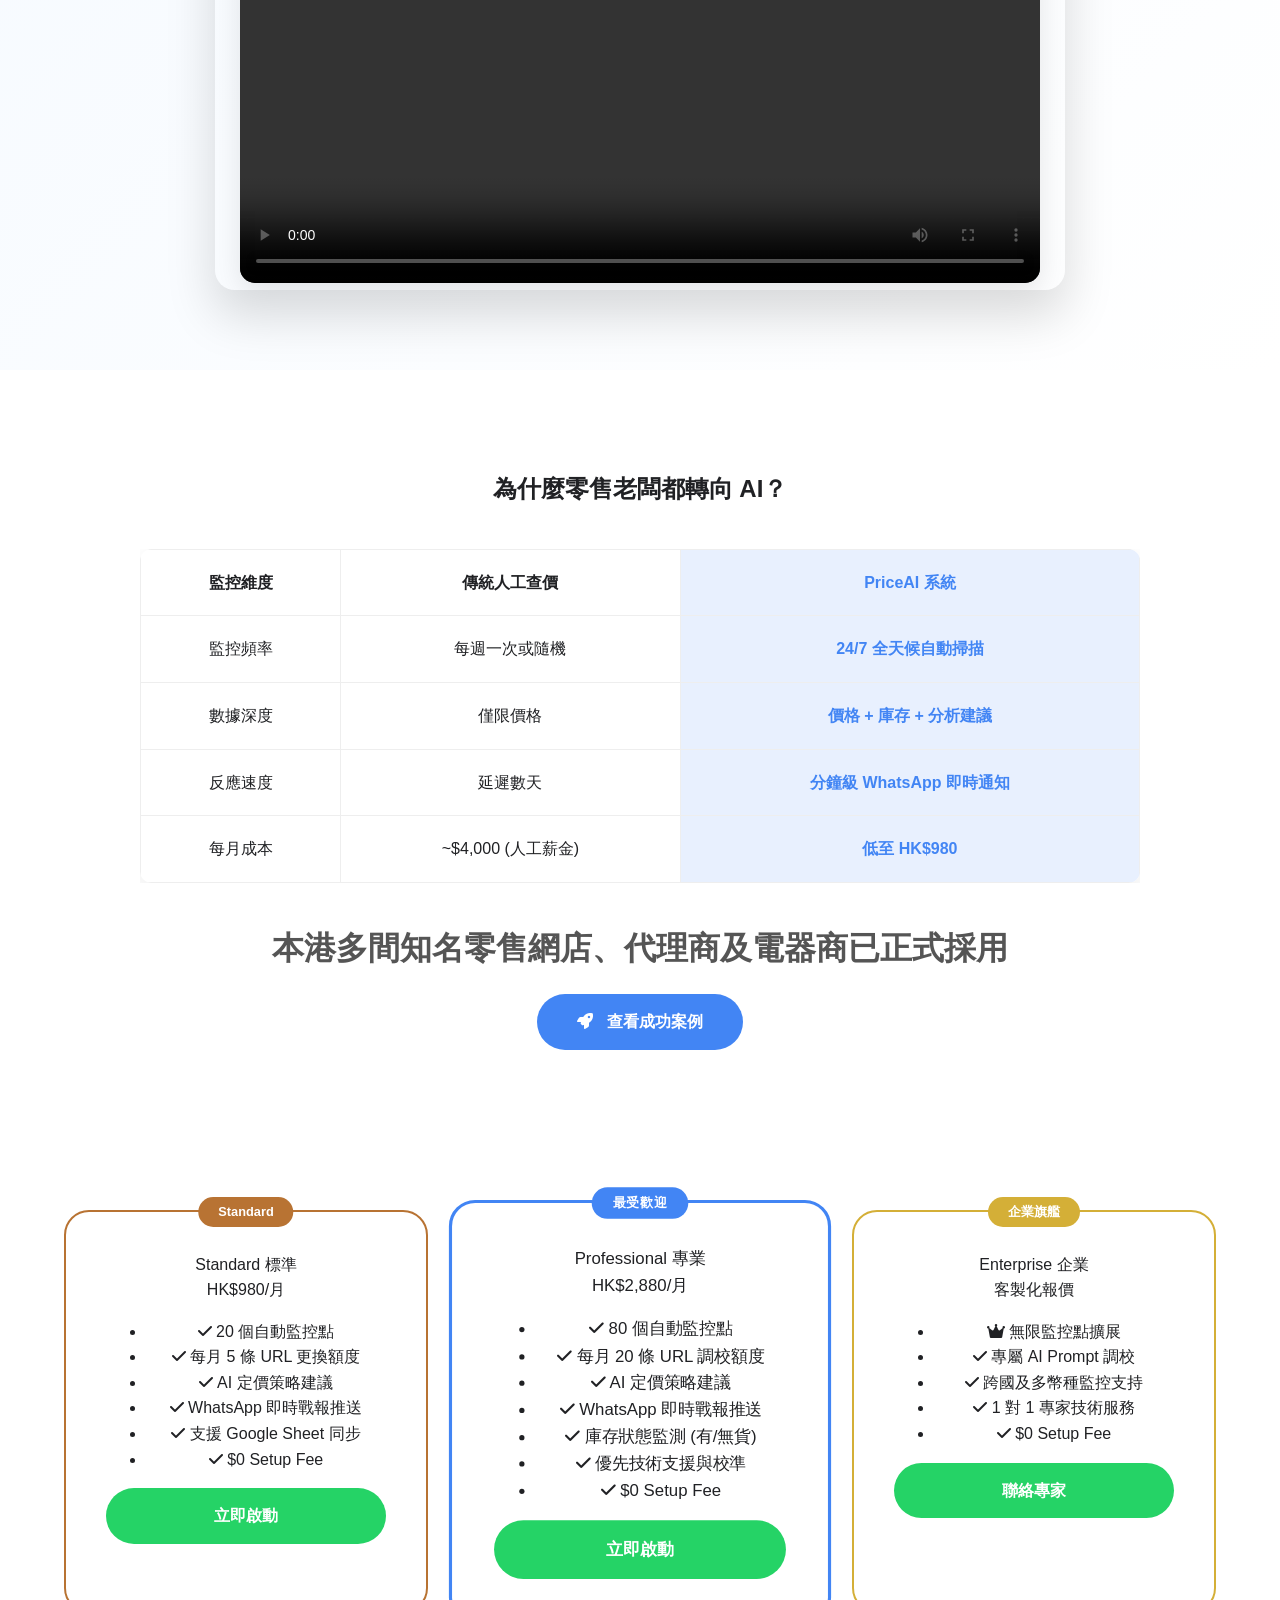
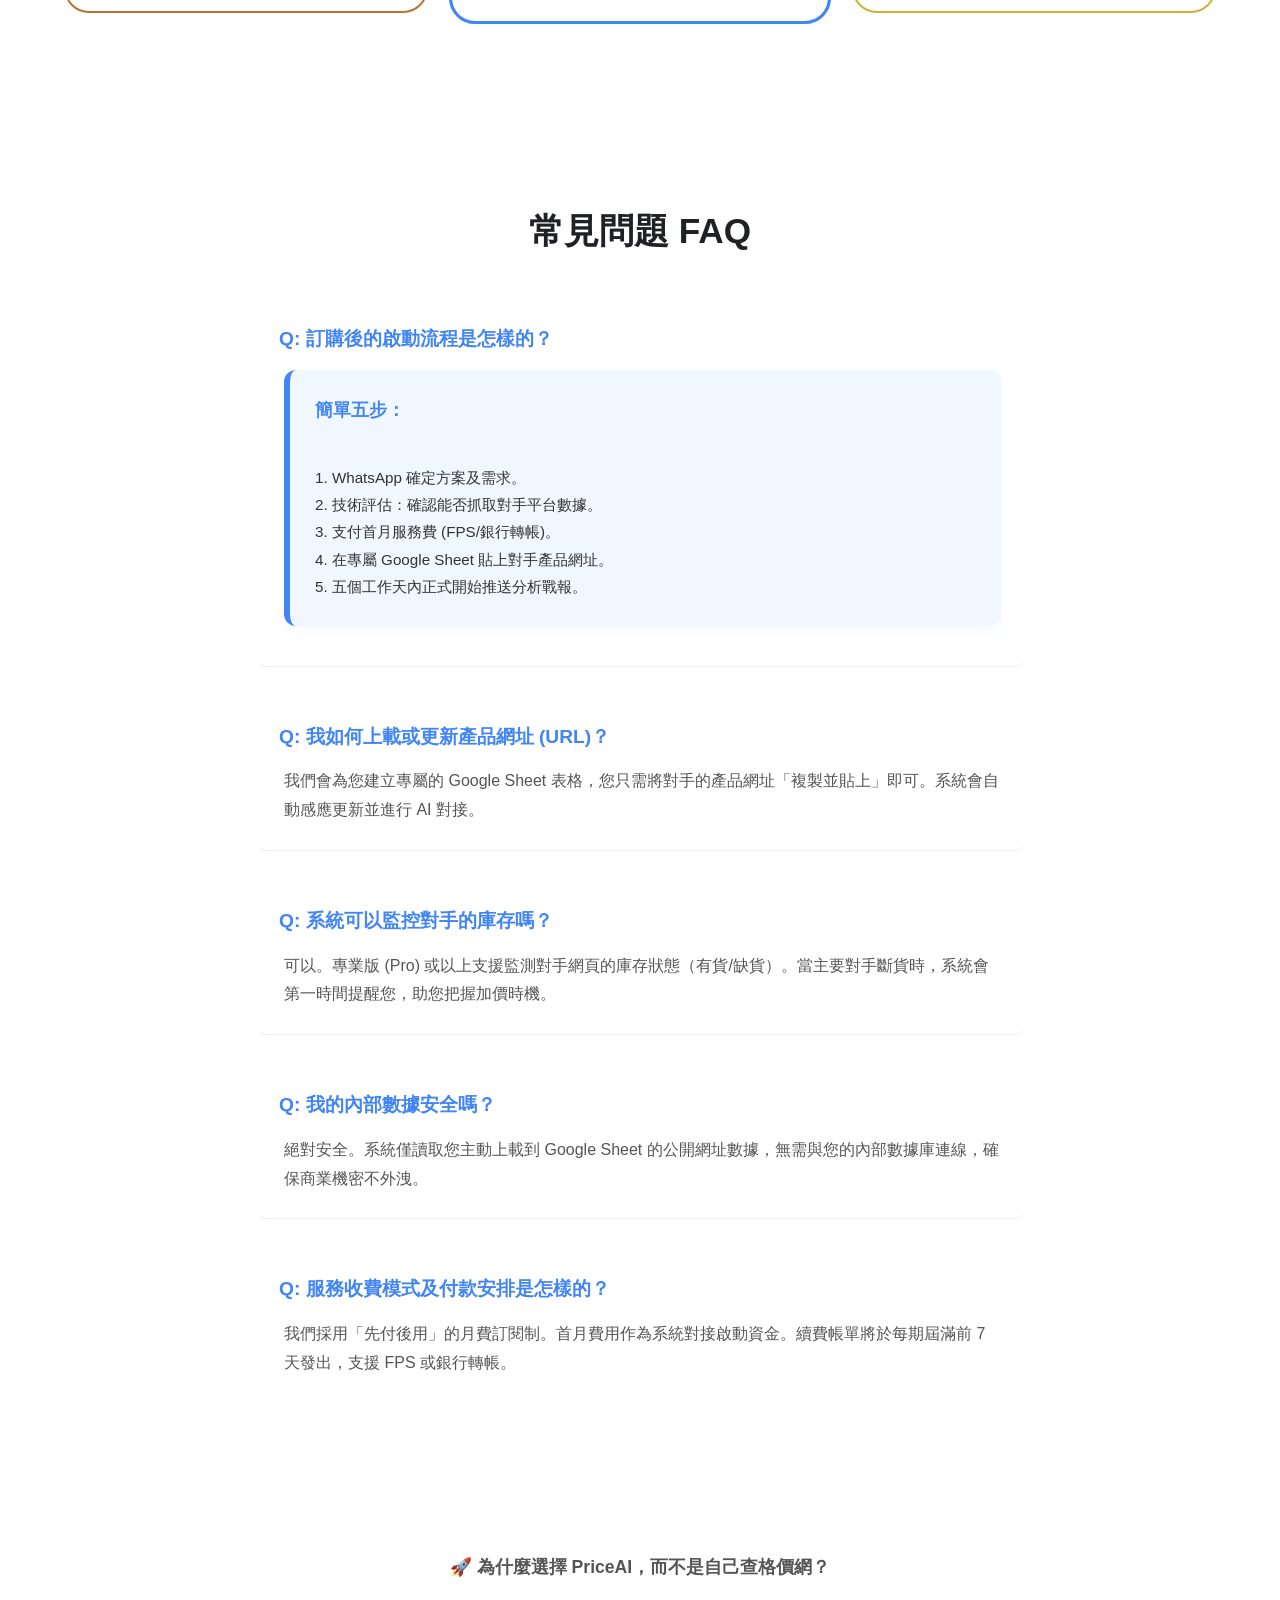
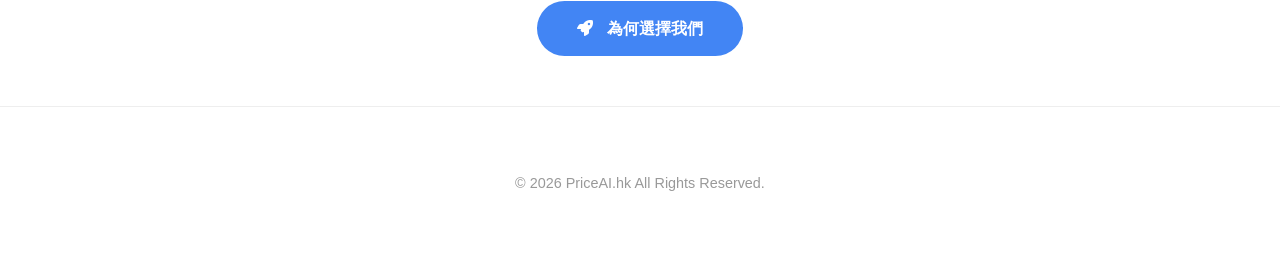
==== commit 4a4e44e3: "Update index.html" ====
--- a/index.html
+++ b/index.html
@@ -27,6 +27,11 @@
         <section class="hero">
             <h1>不再人手check價，讓利潤自動化</h1>
             <p>針對紅酒、美妝、藥行、母嬰、電器、任何電子商務平台：24/7 全自動對價系統。對手冇貨即時加價，對手減價即時收到 WhatsApp。</p>
+
+<div class="hero-banner">
+        <img src="/images/priceai-banner.webp" alt="PriceAI 系統界面預覽" style="width: 100%; max-width: 1000px; border-radius: 20px; box-shadow: 0 20px 50px rgba(0,0,0,0.15); margin-top: 40px;">
+    </div>
+
             
             <div class="video-container" style="margin-top: 40px;">
                 <video controls preload="metadata" playsinline style="width:100%; max-width:800px; border-radius:15px; box-shadow: 0 10px 30px rgba(0,0,0,0.1);">
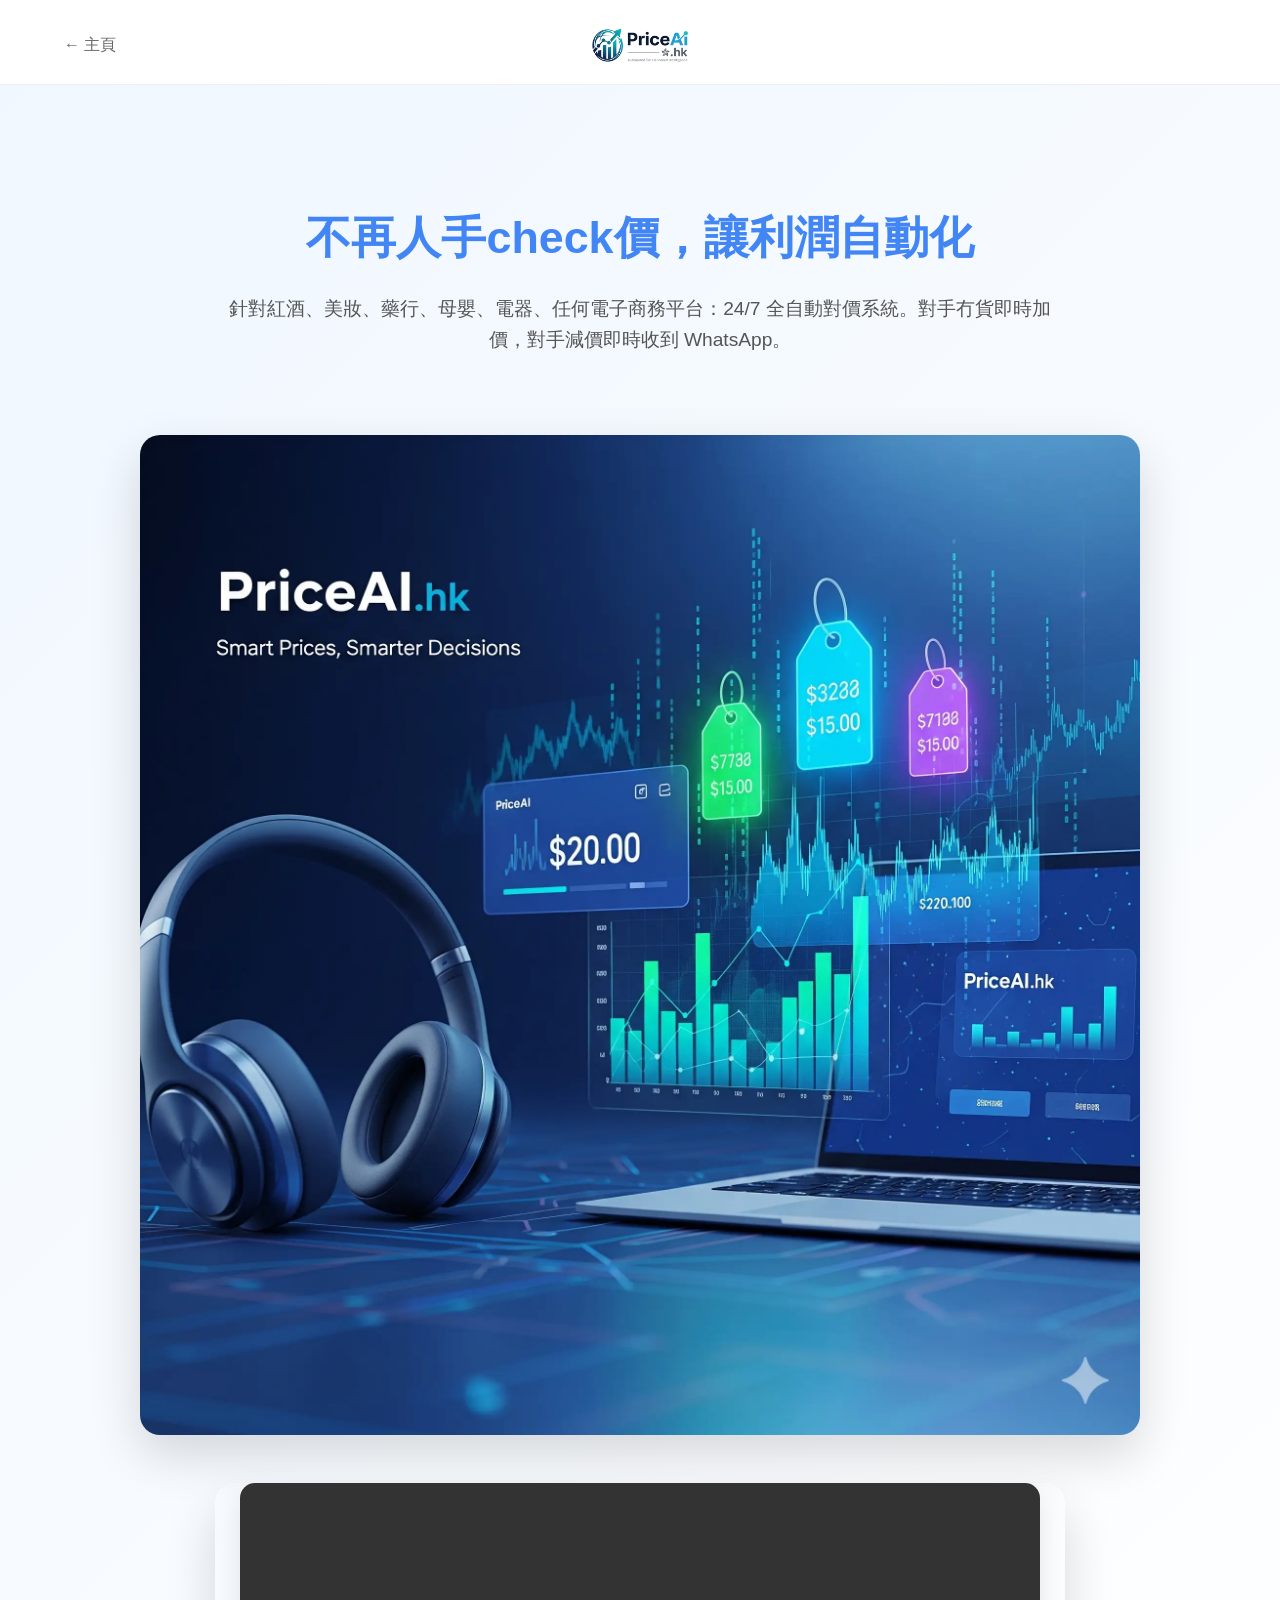
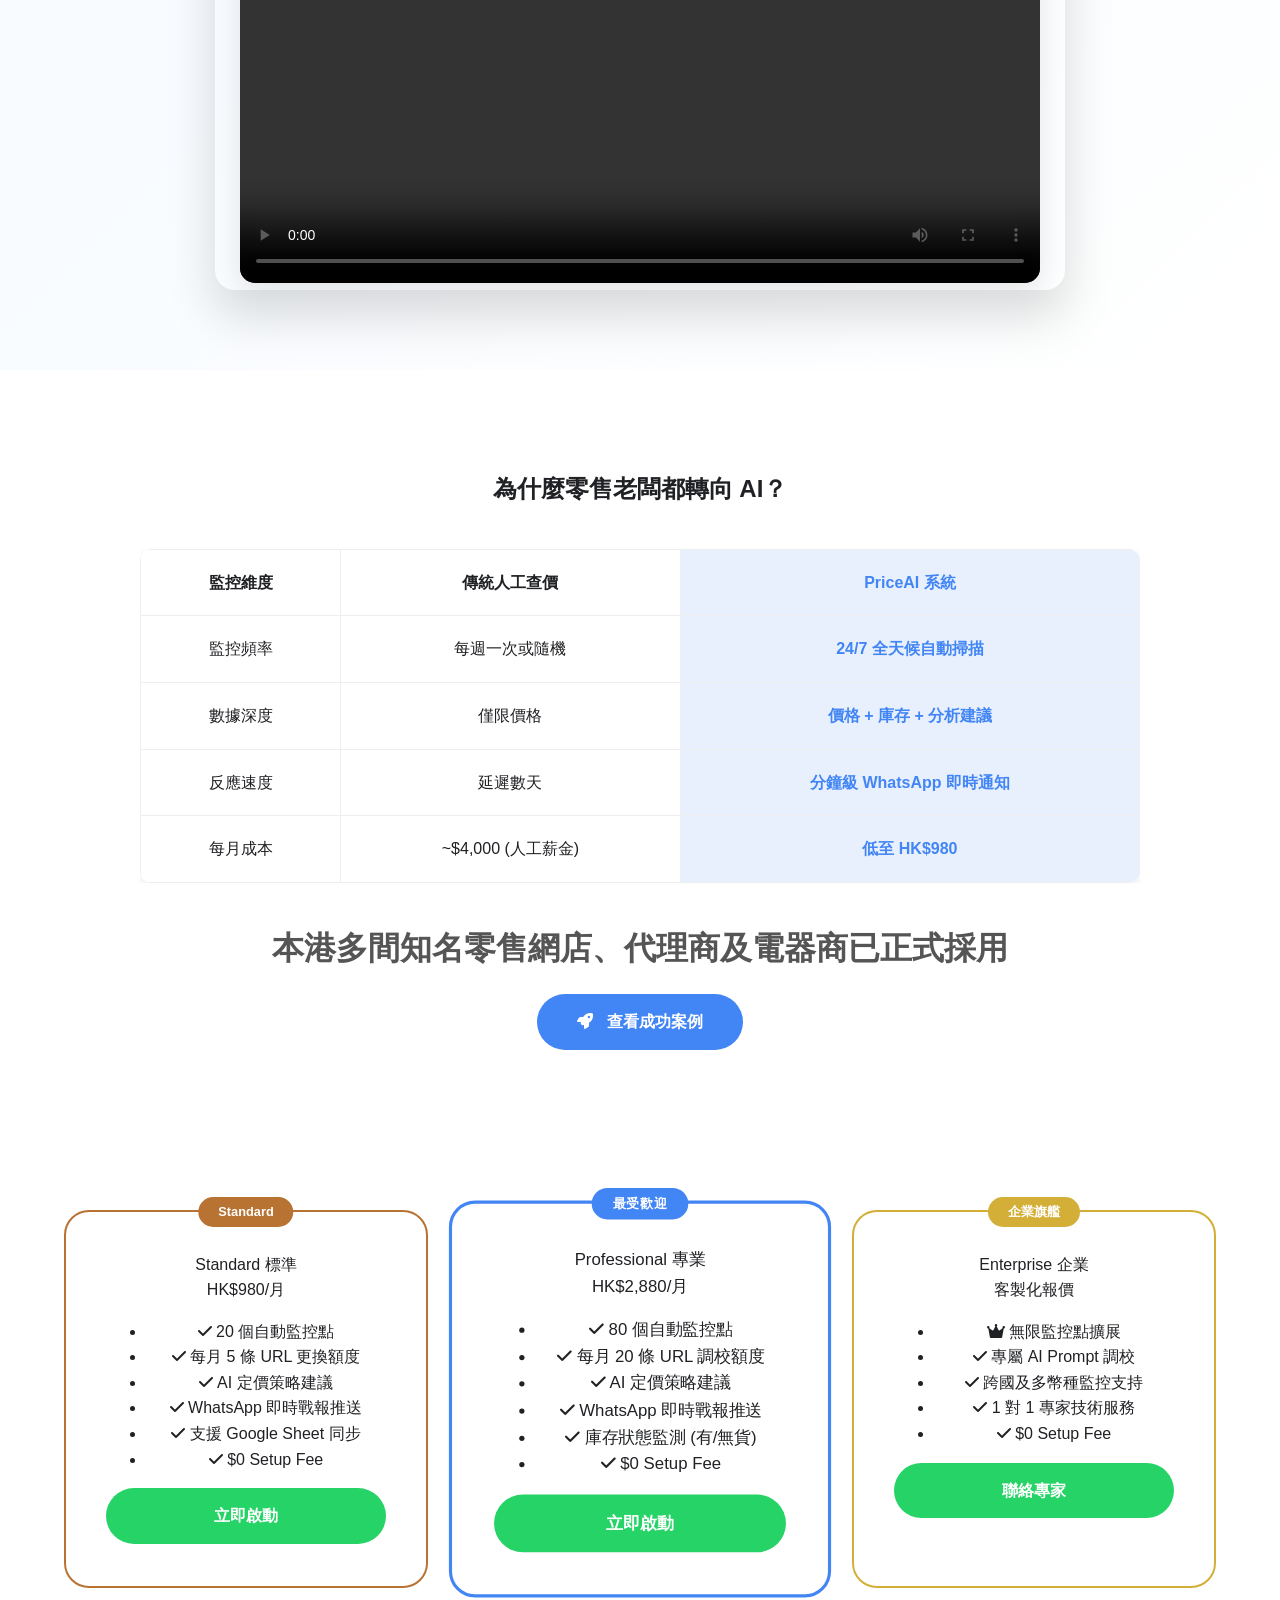
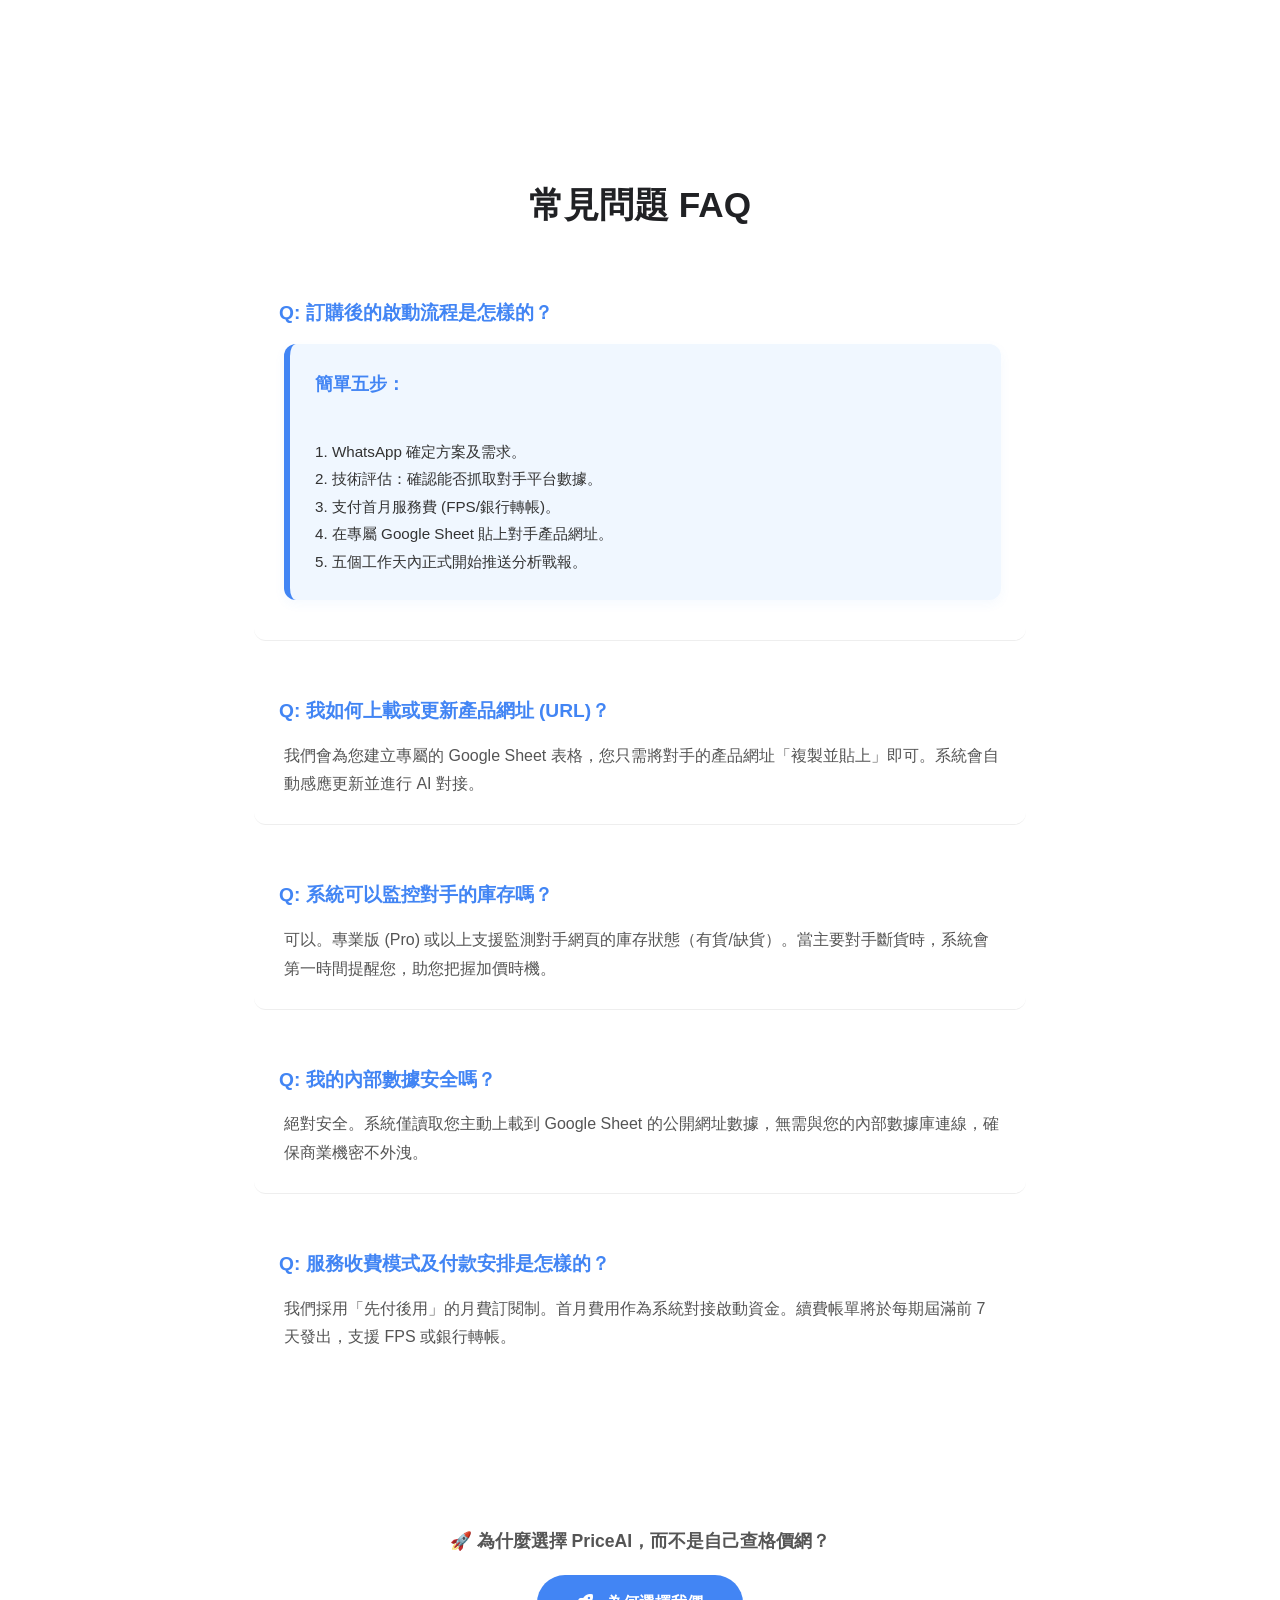
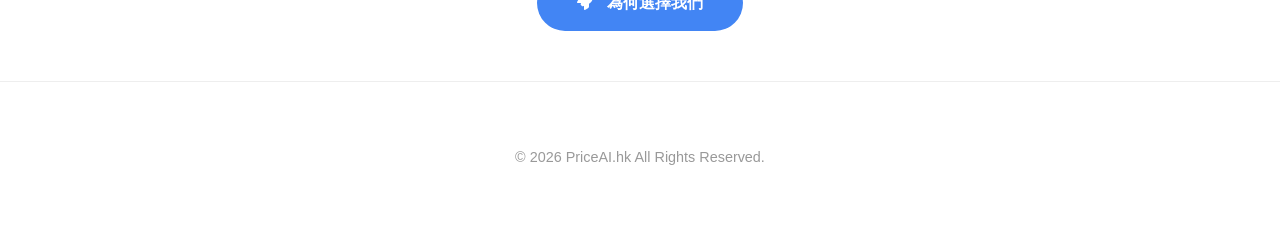
==== commit 641c2df9: "Update index.html" ====
--- a/index.html
+++ b/index.html
@@ -116,7 +116,6 @@
                         <li><i class="fas fa-check"></i> AI 定價策略建議</li>
                         <li><i class="fas fa-check"></i> WhatsApp 即時戰報推送</li>
                         <li><i class="fas fa-check"></i> 庫存狀態監測 (有/無貨)</li>
-                        <li><i class="fas fa-check"></i> 優先技術支援與校準</li>
                         <li><i class="fas fa-check"></i> <span class="setup-tag">$0 Setup Fee</span></li>
                     </ul>
                     <a href="https://wa.me/85265355251?text=你好PriceAI，我想訂購Professional方案" class="btn-wa">立即啟動</a>
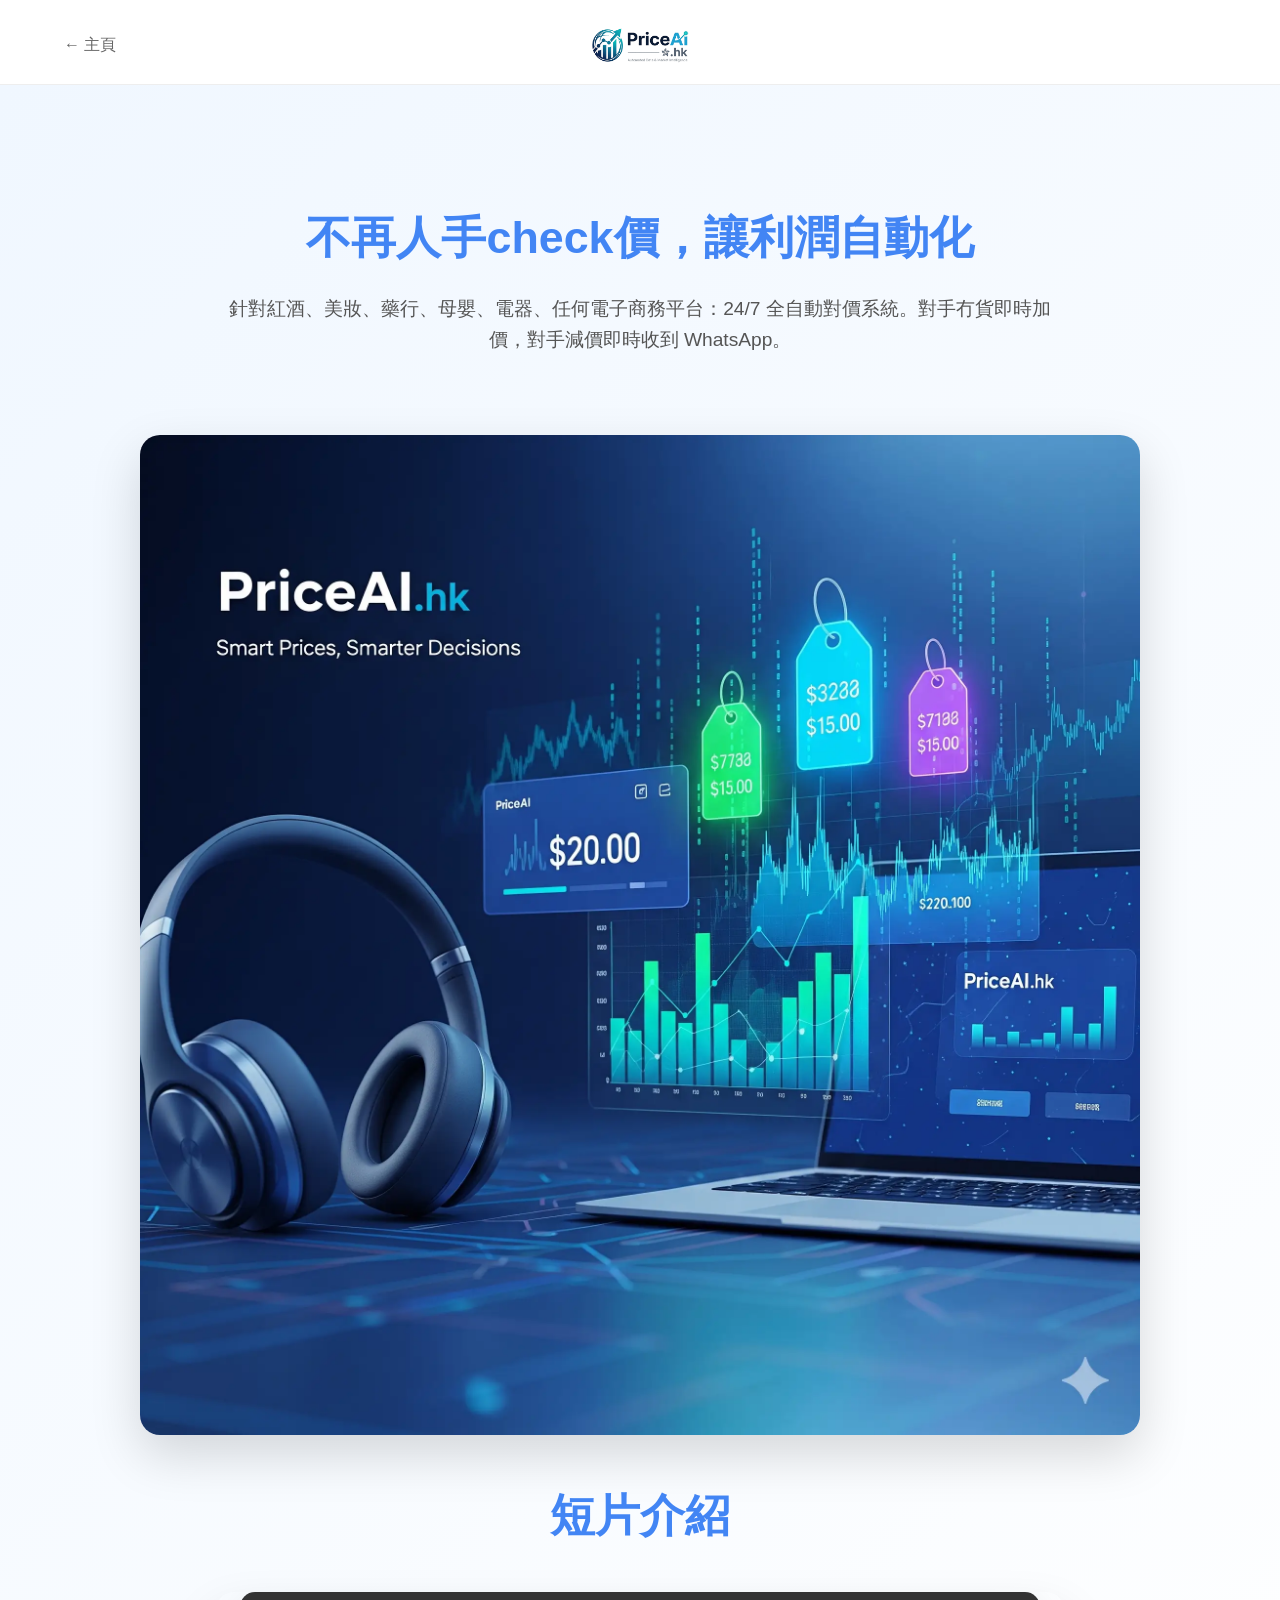
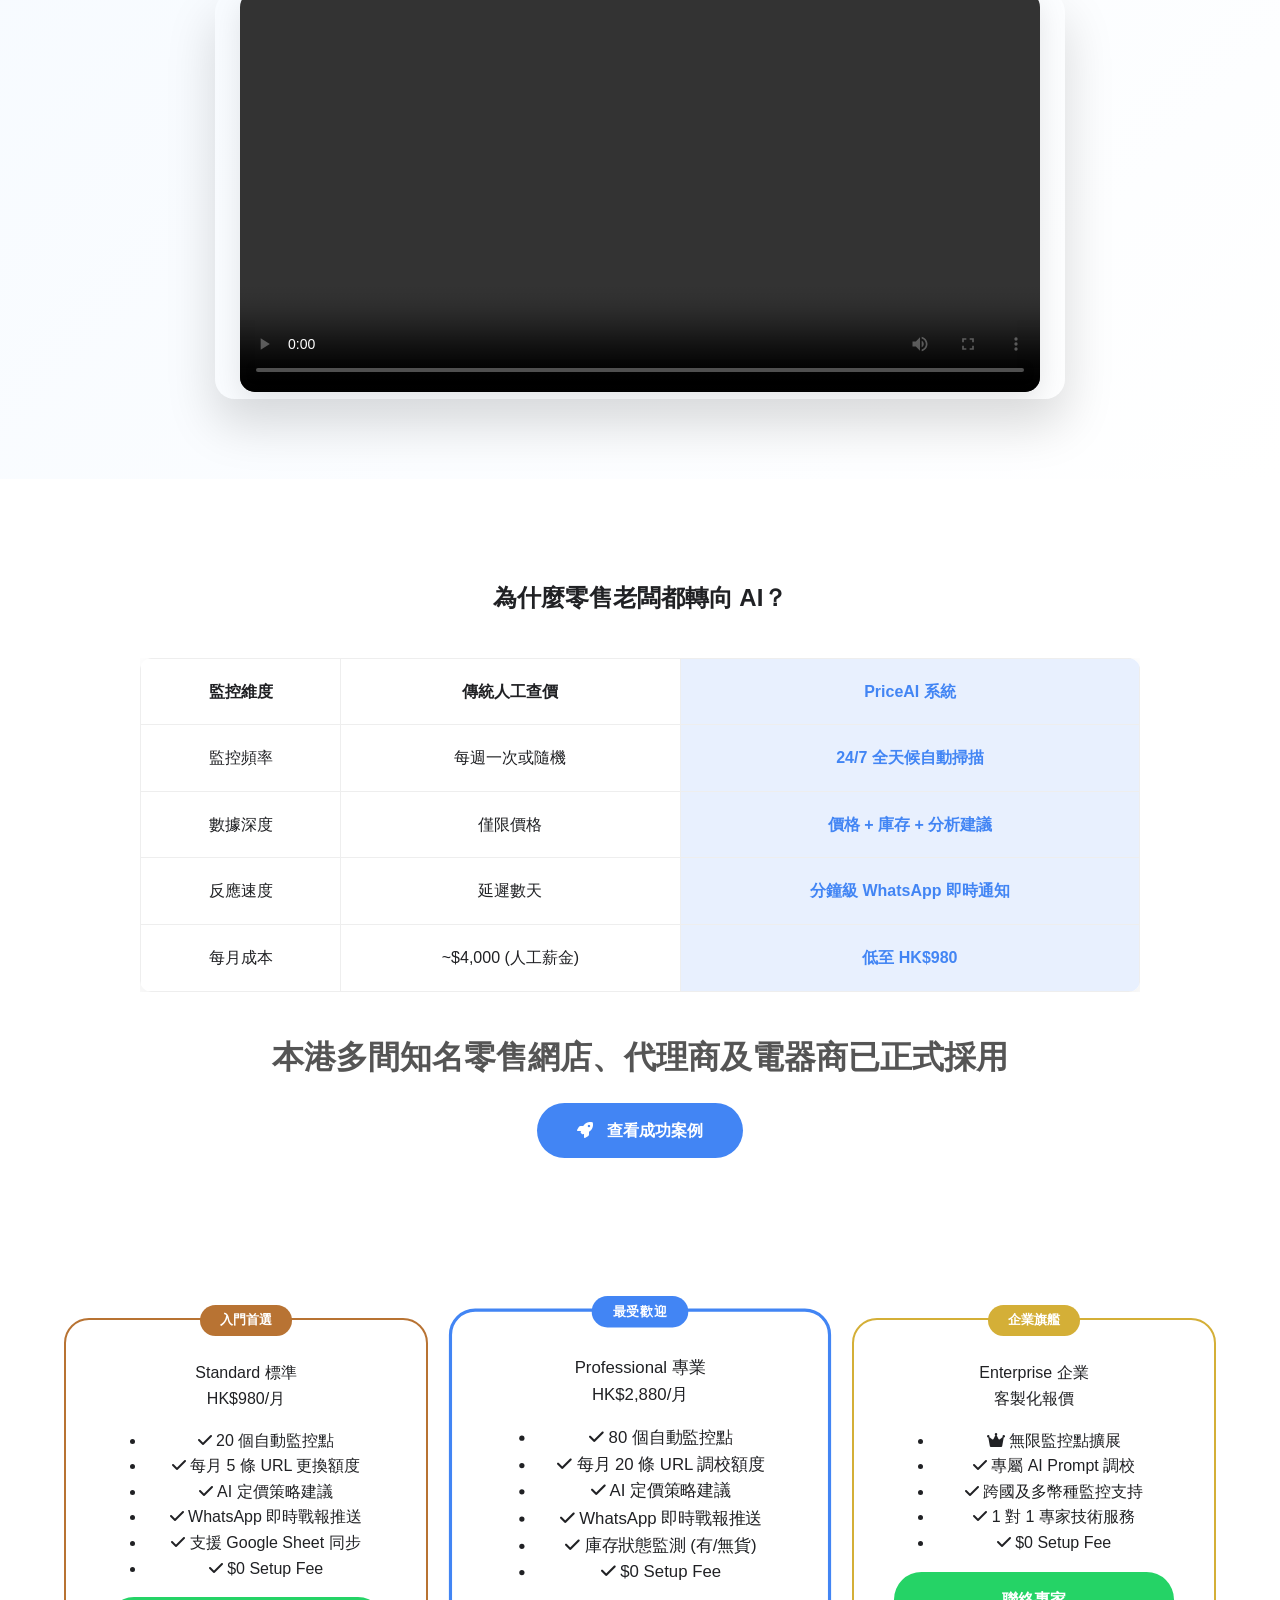
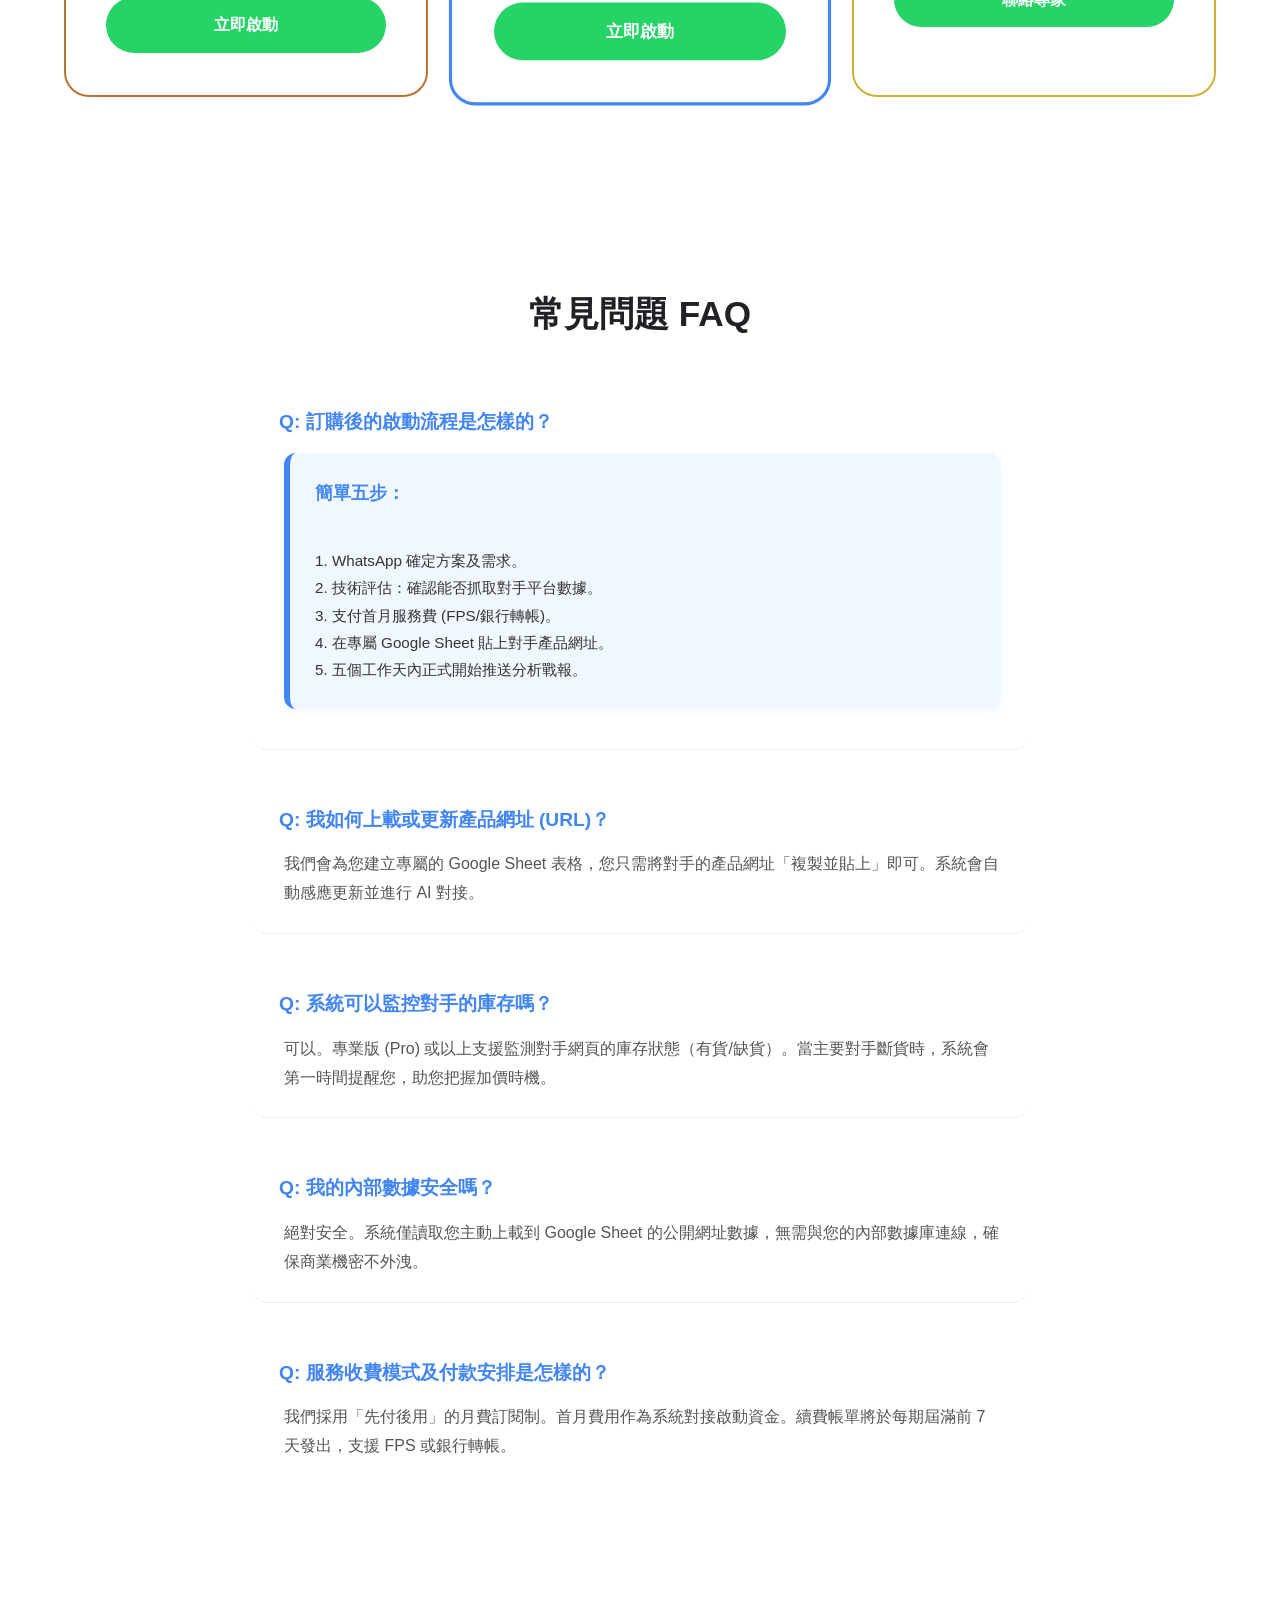
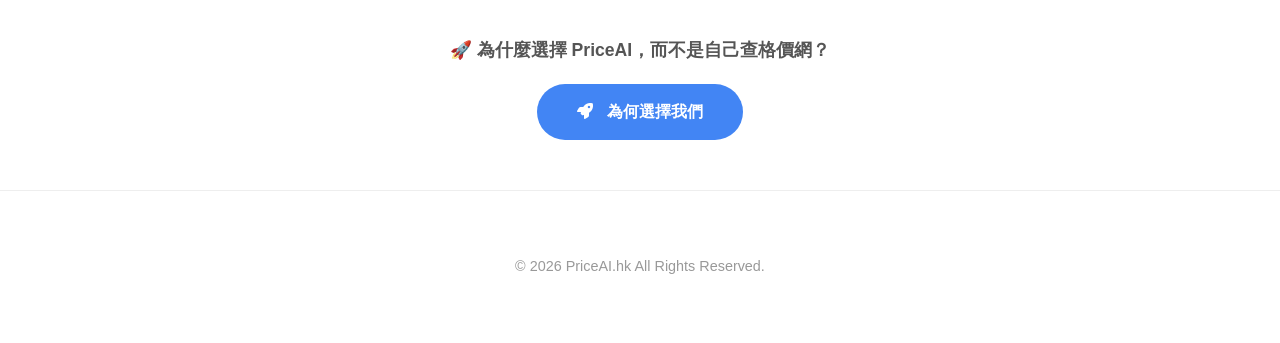
==== commit dd4c1412: "Update index.html" ====
--- a/index.html
+++ b/index.html
@@ -32,7 +32,7 @@
         <img src="/images/priceai-banner.webp" alt="PriceAI 系統界面預覽" style="width: 100%; max-width: 1000px; border-radius: 20px; box-shadow: 0 20px 50px rgba(0,0,0,0.15); margin-top: 40px;">
     </div>
 
-            
+             <h1>短片介紹</h1>
             <div class="video-container" style="margin-top: 40px;">
                 <video controls preload="metadata" playsinline style="width:100%; max-width:800px; border-radius:15px; box-shadow: 0 10px 30px rgba(0,0,0,0.1);">
                     <source src="videos/priceai-introduction.mp4" type="video/mp4">
@@ -92,7 +92,7 @@
    <section class="pricing-section" id="pricing">
             <div class="pricing-grid">
                 <div class="card standard">
-                    <div class="badge" style="background:#b87333" >Standard</div>
+                    <div class="badge" style="background:#b87333" >入門首選</div>
                     <div class="plan-name">Standard 標準</div>
                     <div class="price">HK$980<span>/月</span></div>
                     <ul class="features">
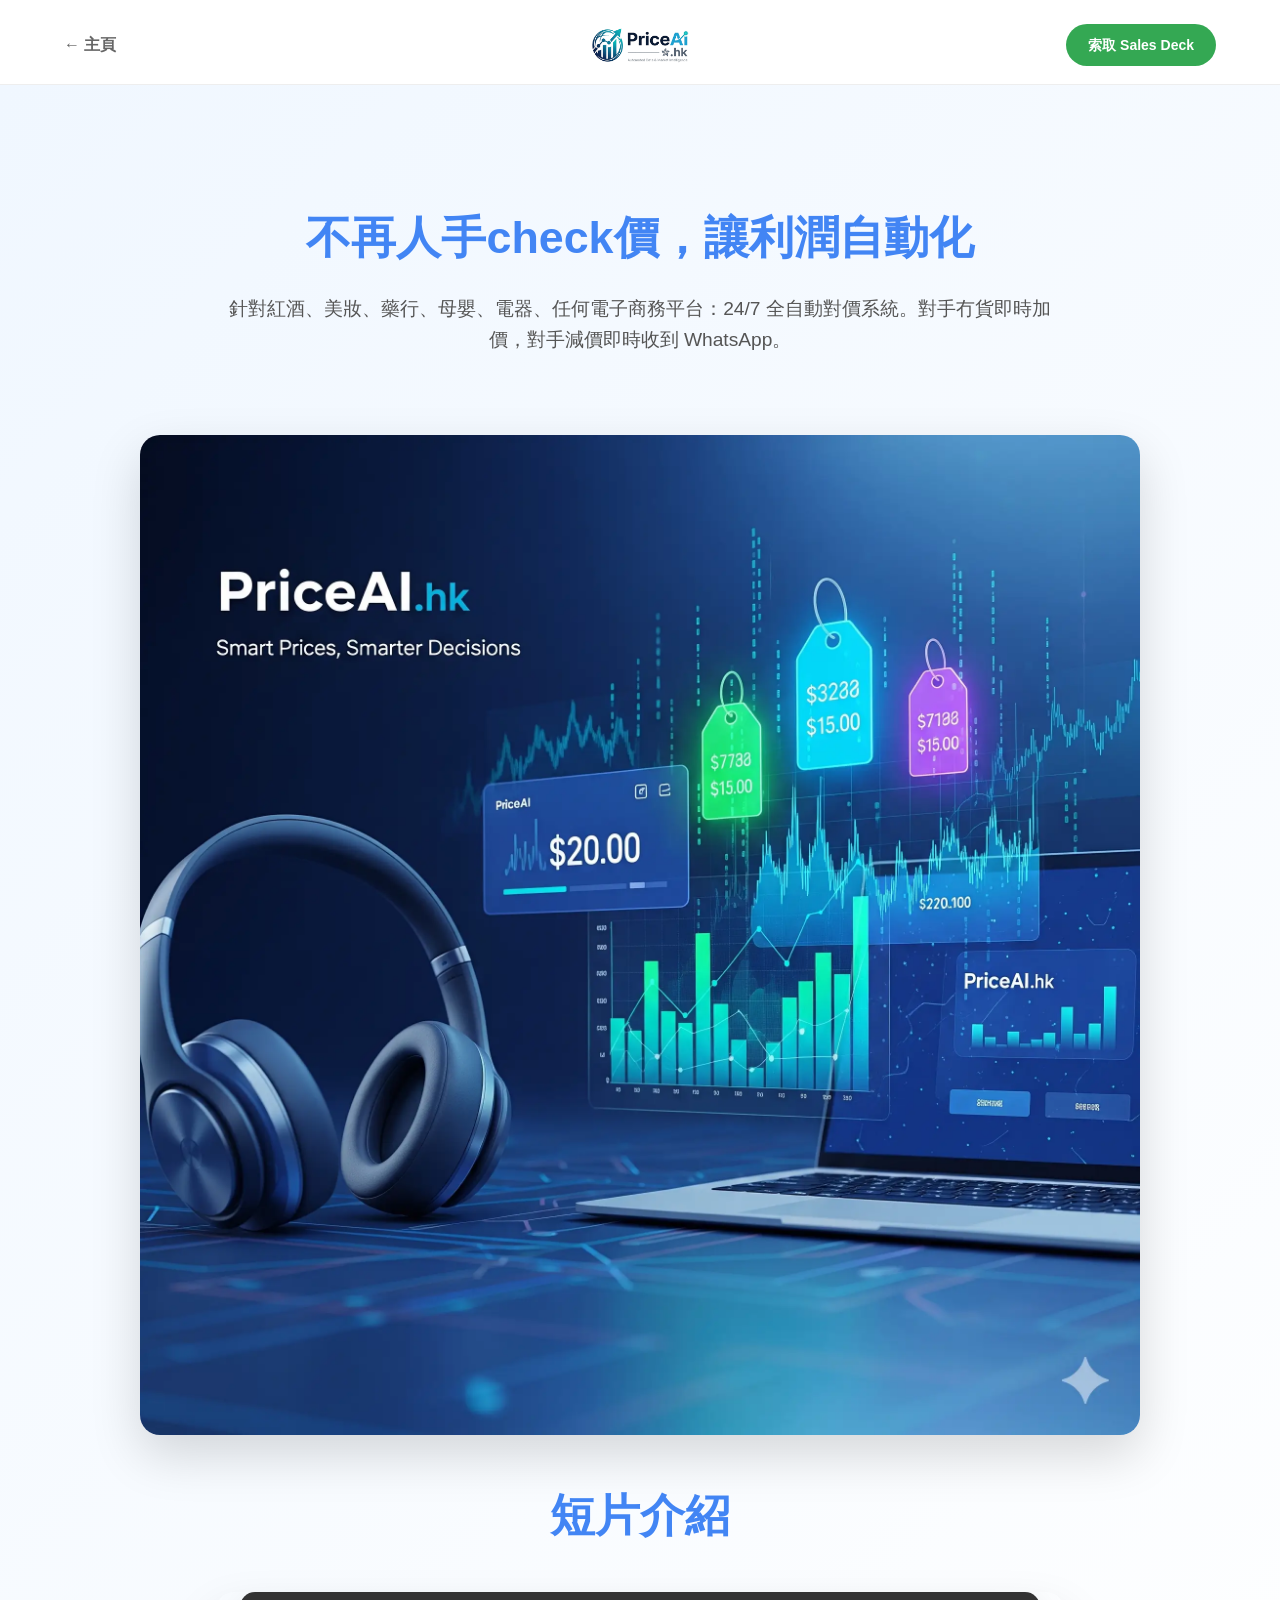
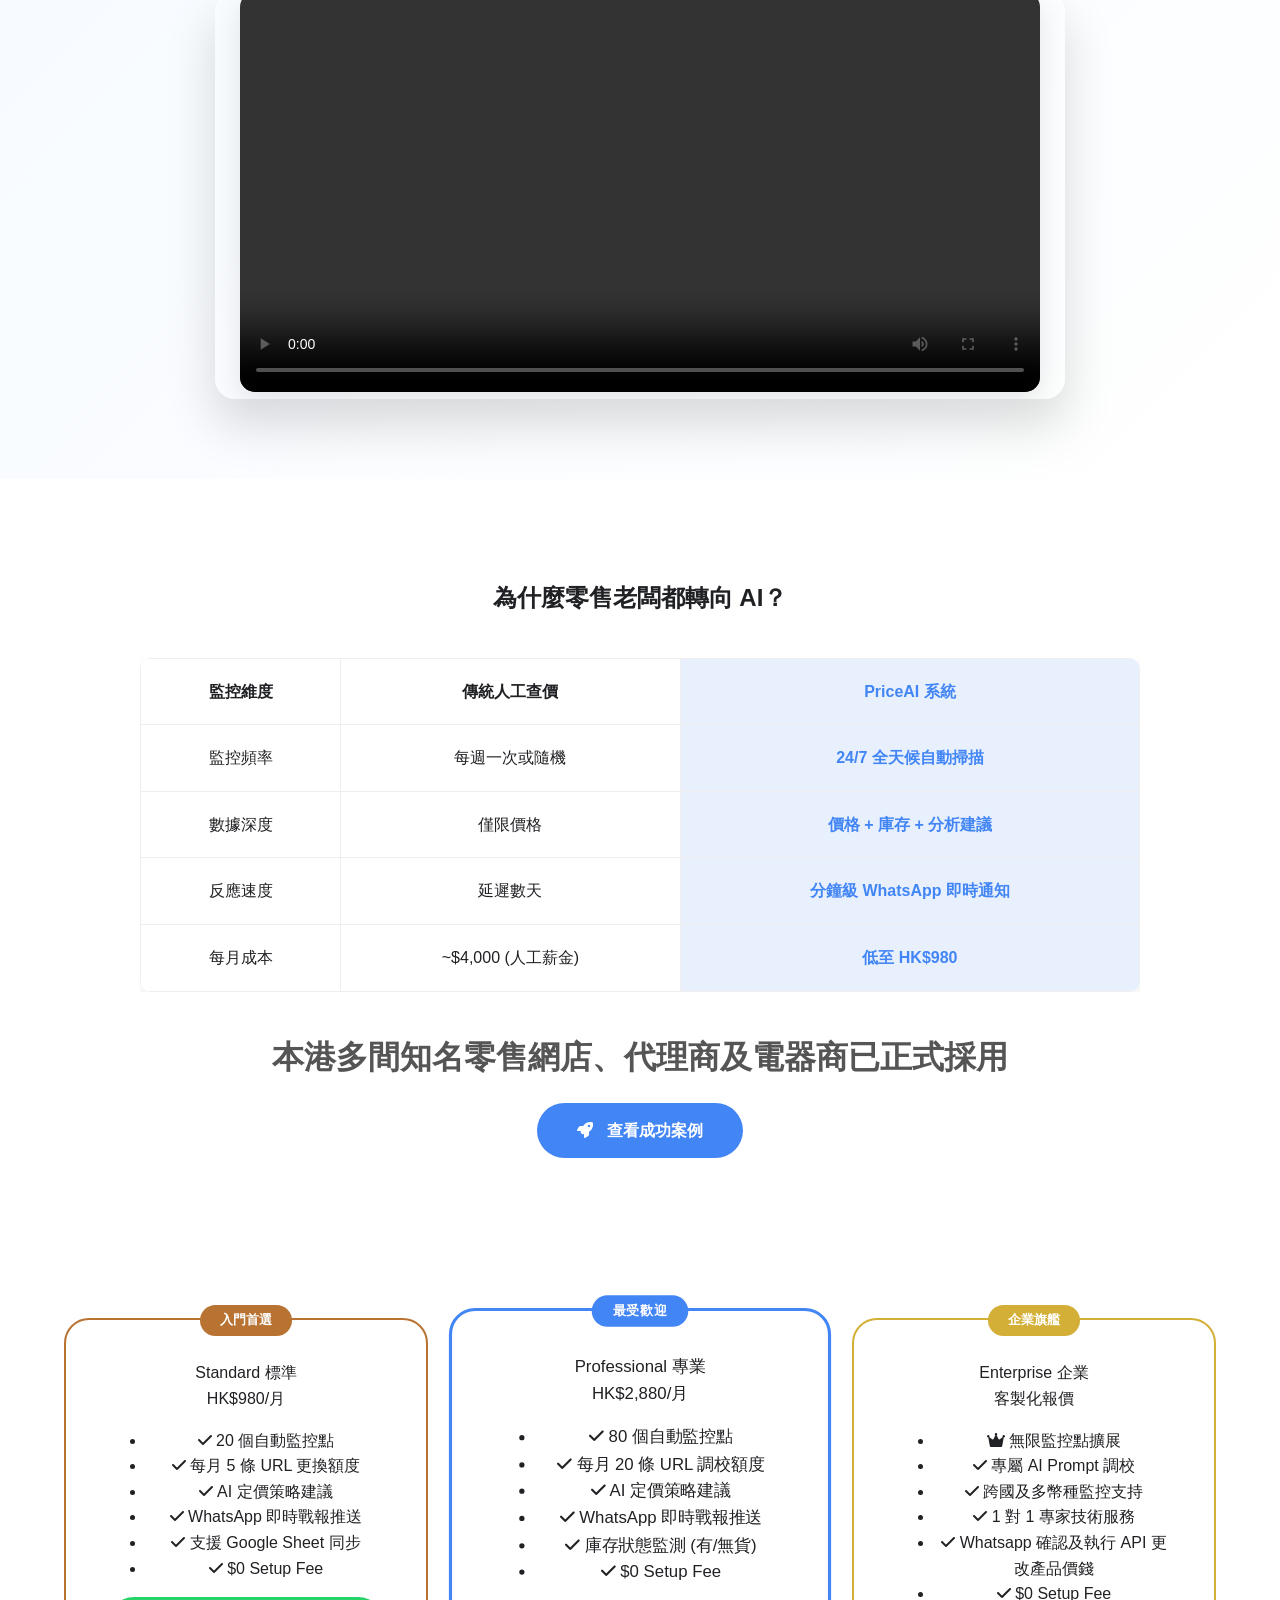
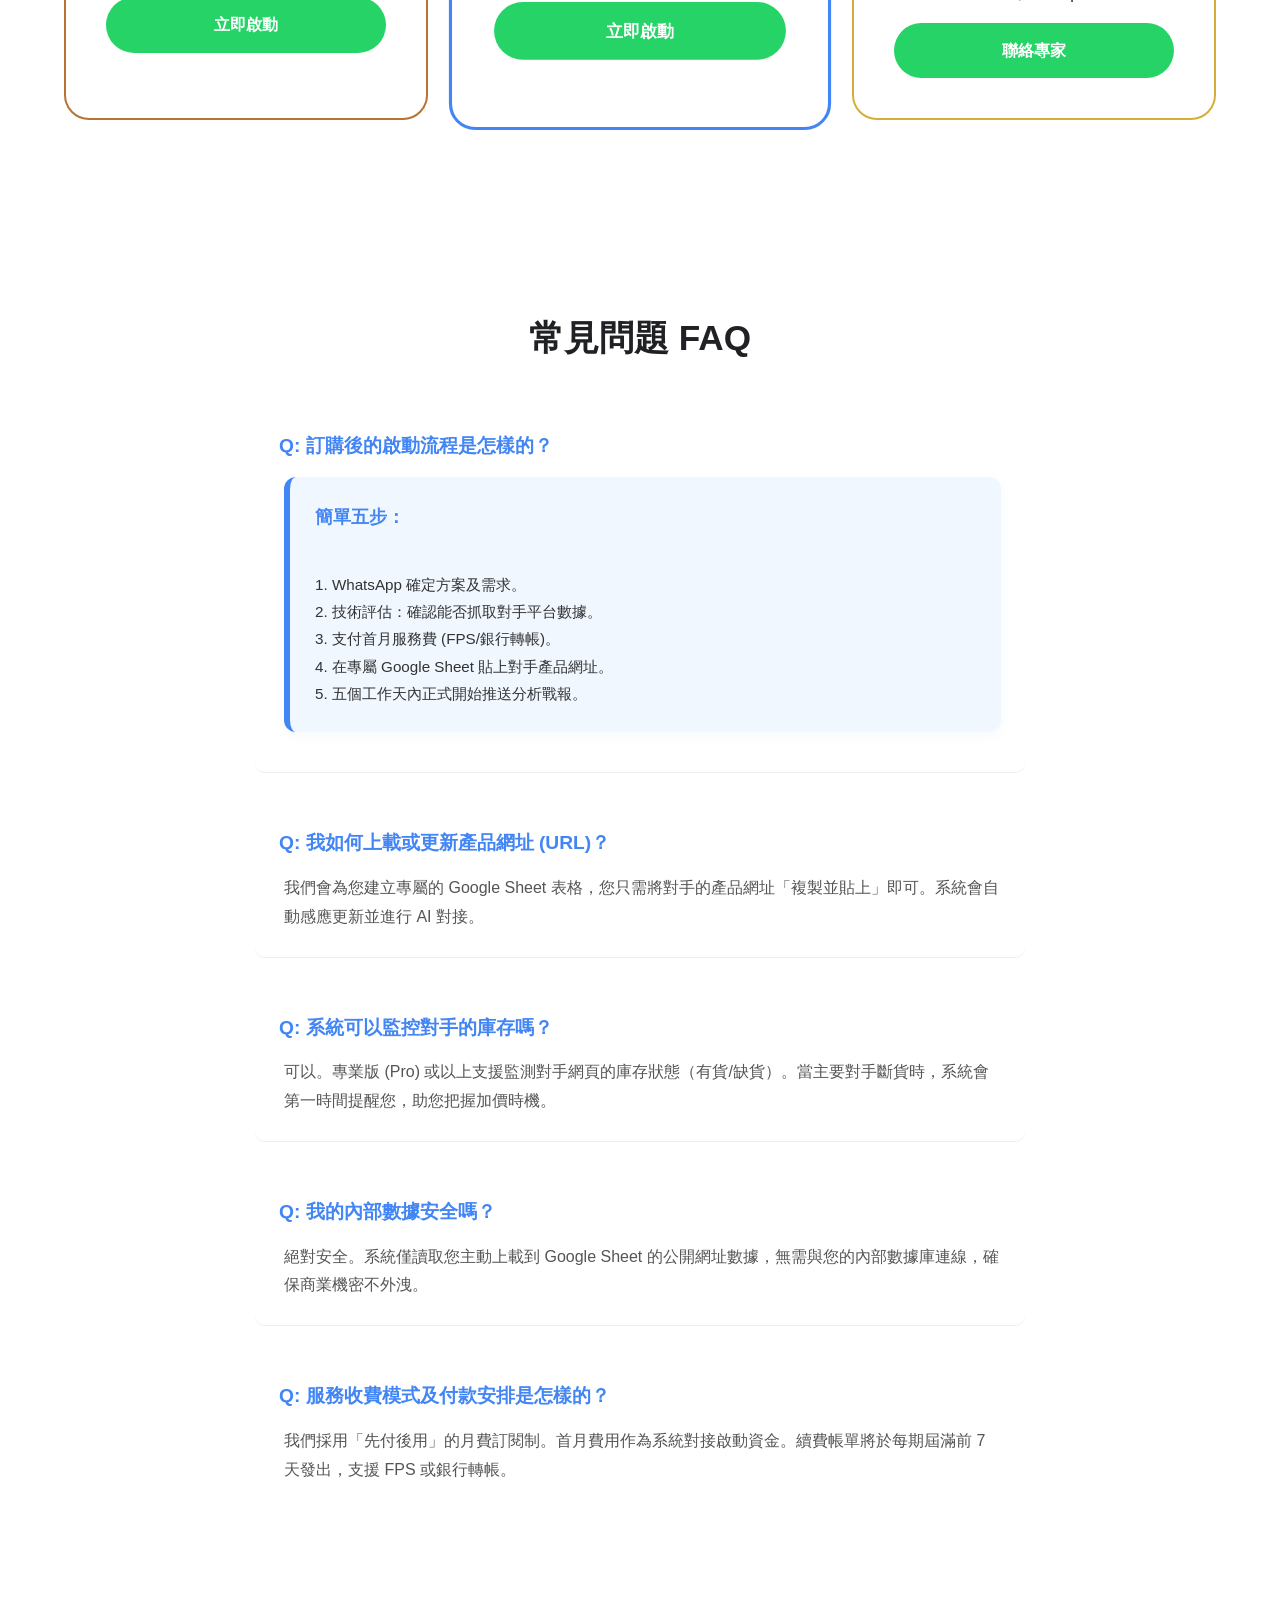
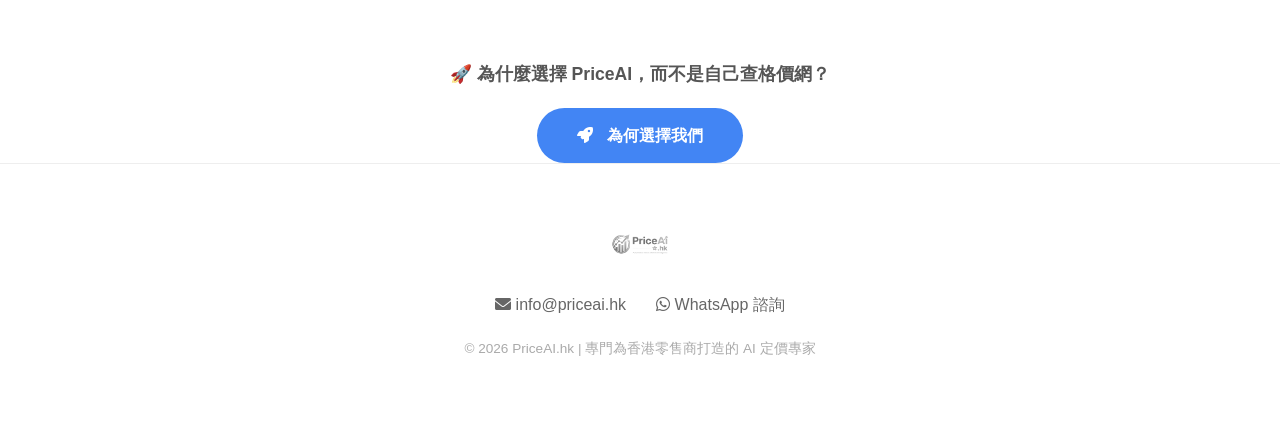
==== commit 89f489c1: "Update index.html" ====
--- a/index.html
+++ b/index.html
@@ -130,6 +130,7 @@
                         <li><i class="fas fa-check"></i> 專屬 AI Prompt 調校</li>
                         <li><i class="fas fa-check"></i> 跨國及多幣種監控支持</li>
                         <li><i class="fas fa-check"></i> 1 對 1 專家技術服務</li>
+                        <li><i class="fas fa-check"></i> Whatsapp 確認及執行 API 更改產品價錢</li>
                         <li><i class="fas fa-check"></i> <span class="setup-tag">$0 Setup Fee</span></li>
                     </ul>
                     <a href="https://wa.me/85265355251?text=你好PriceAI，我想洽談Enterprise方案" class="btn-wa ent">聯絡專家</a>
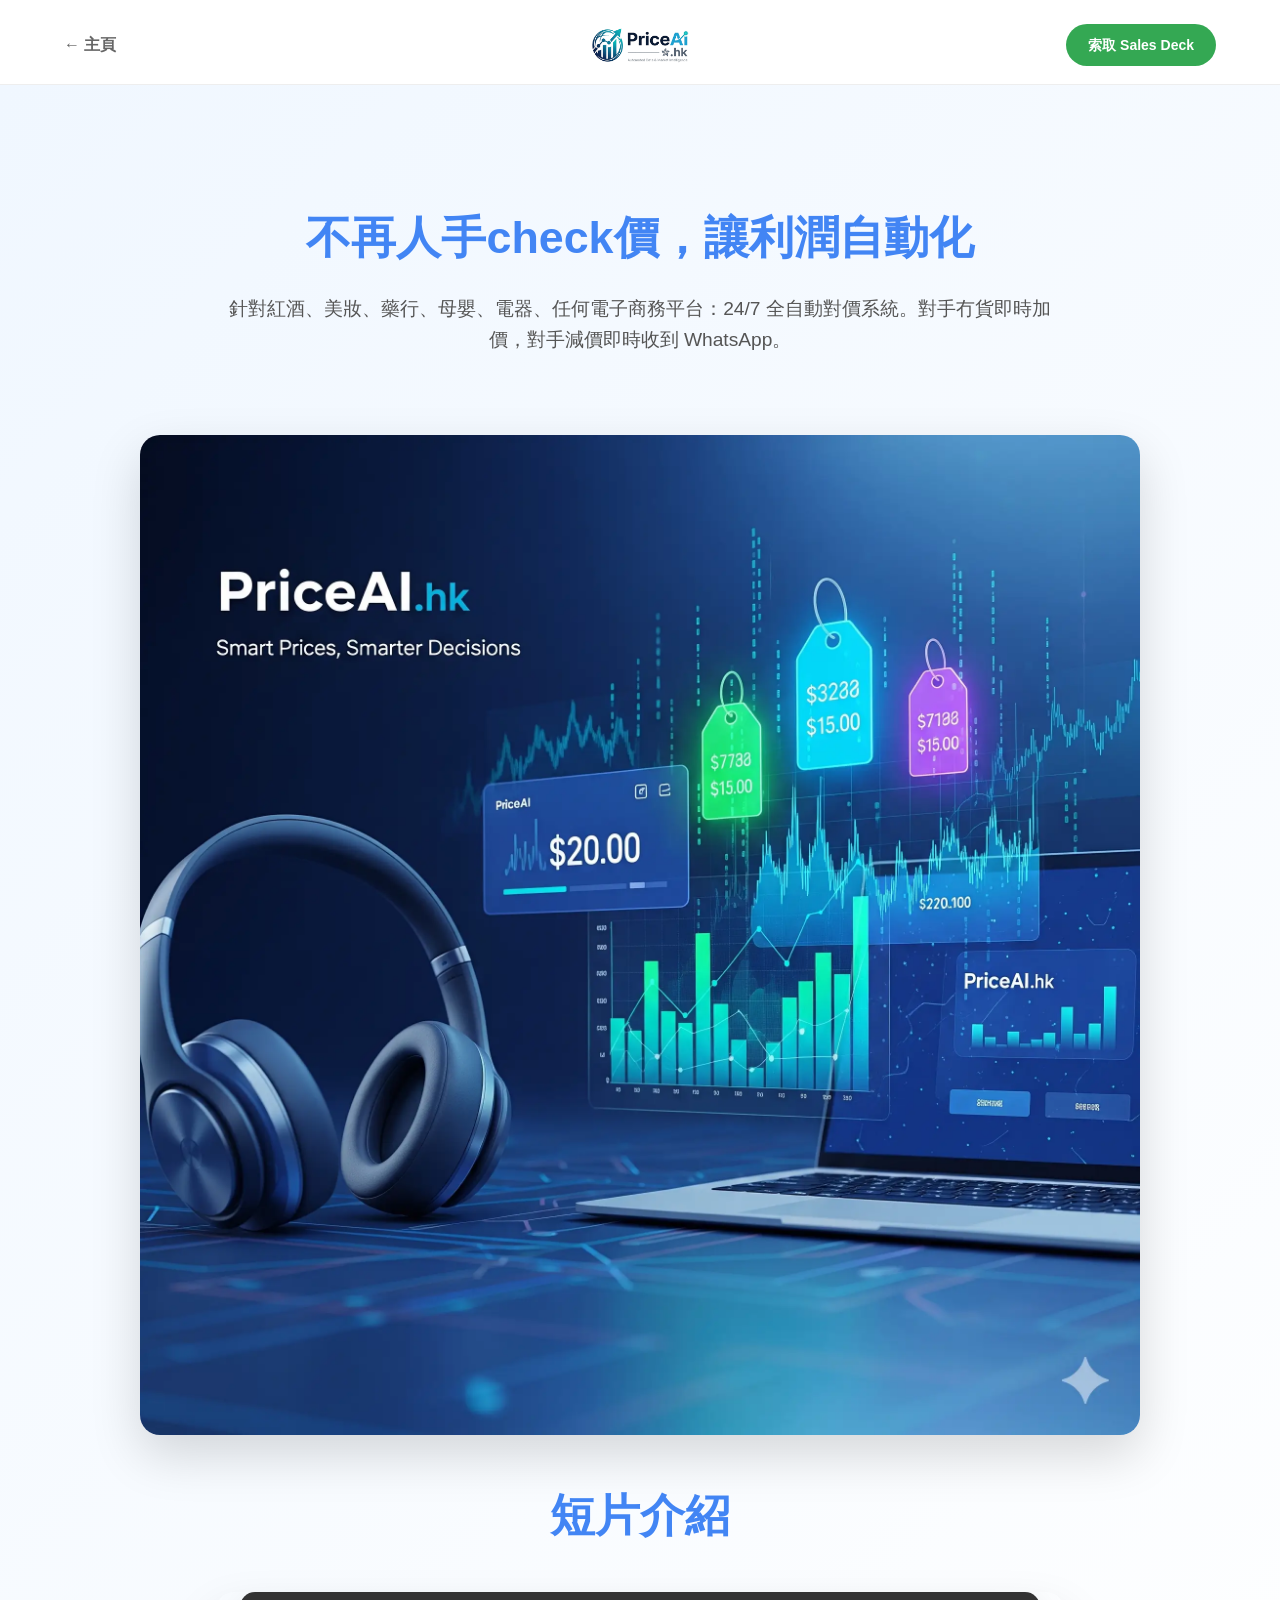
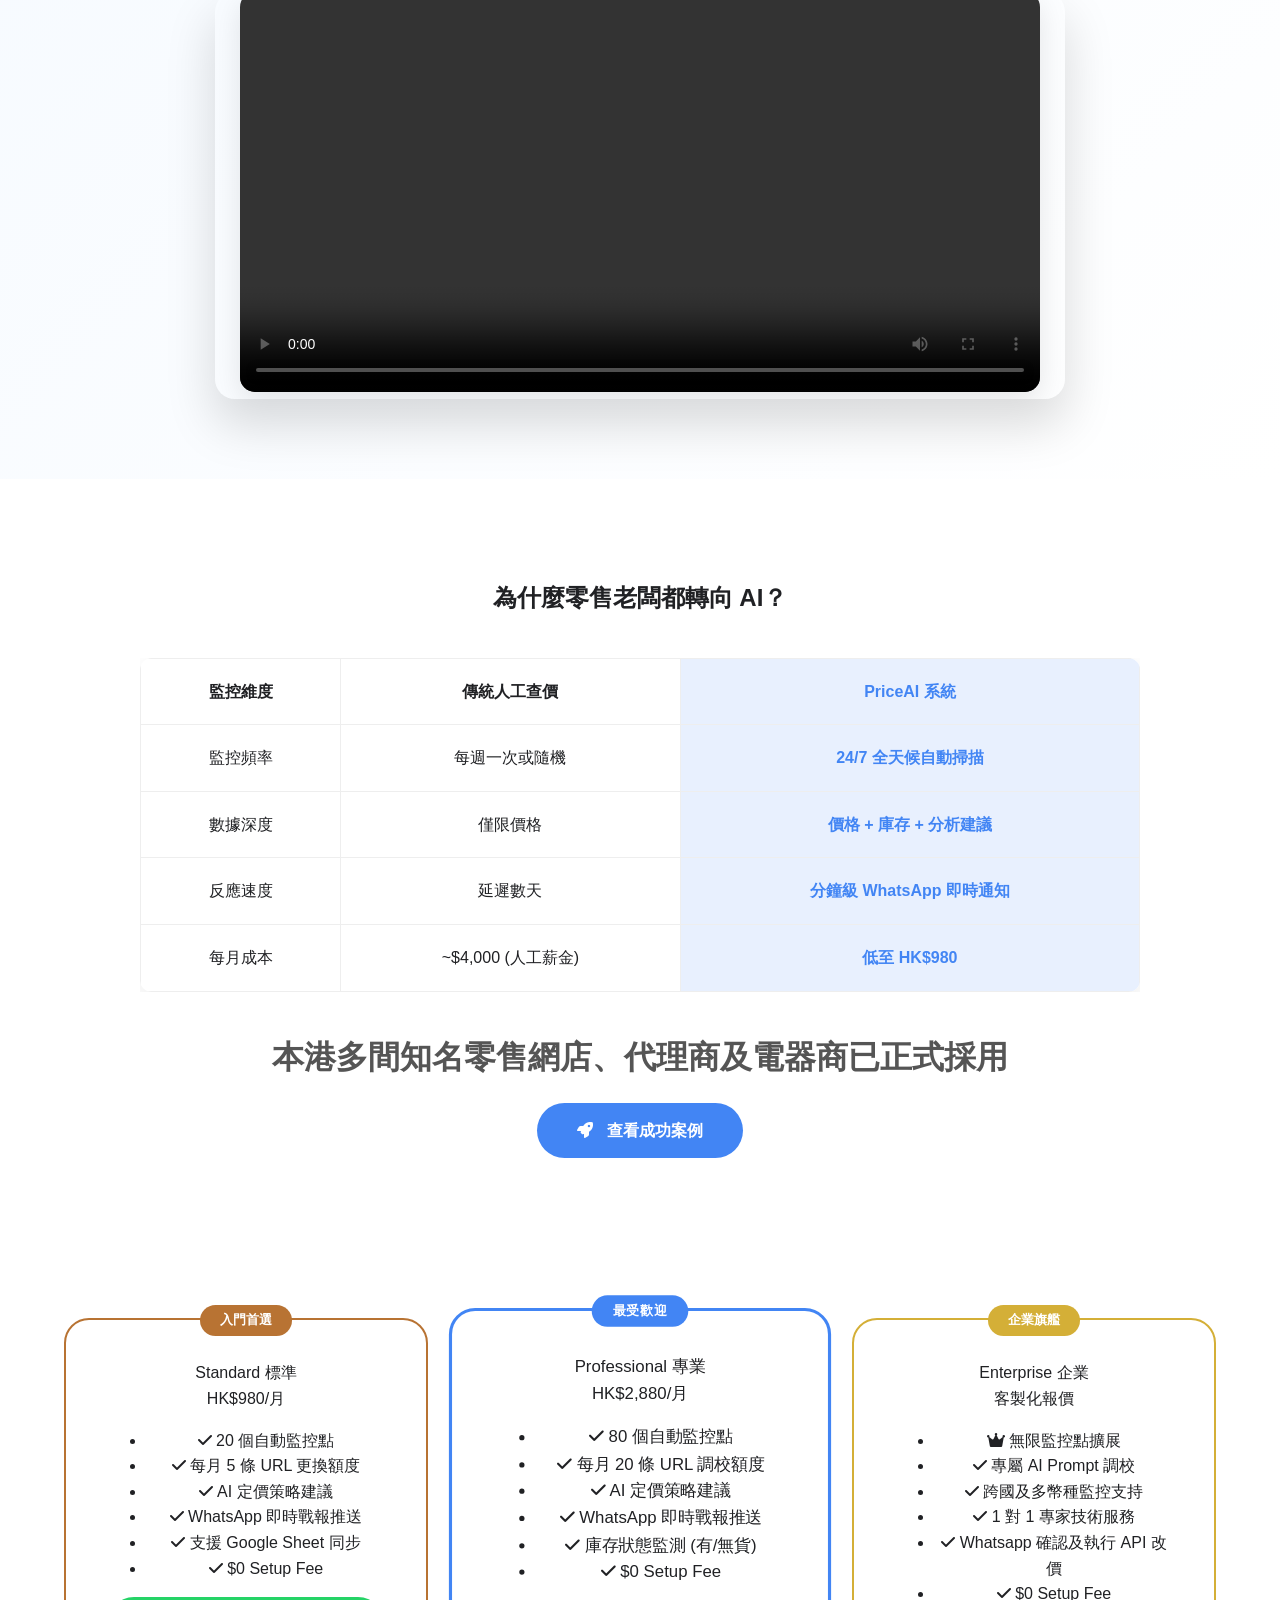
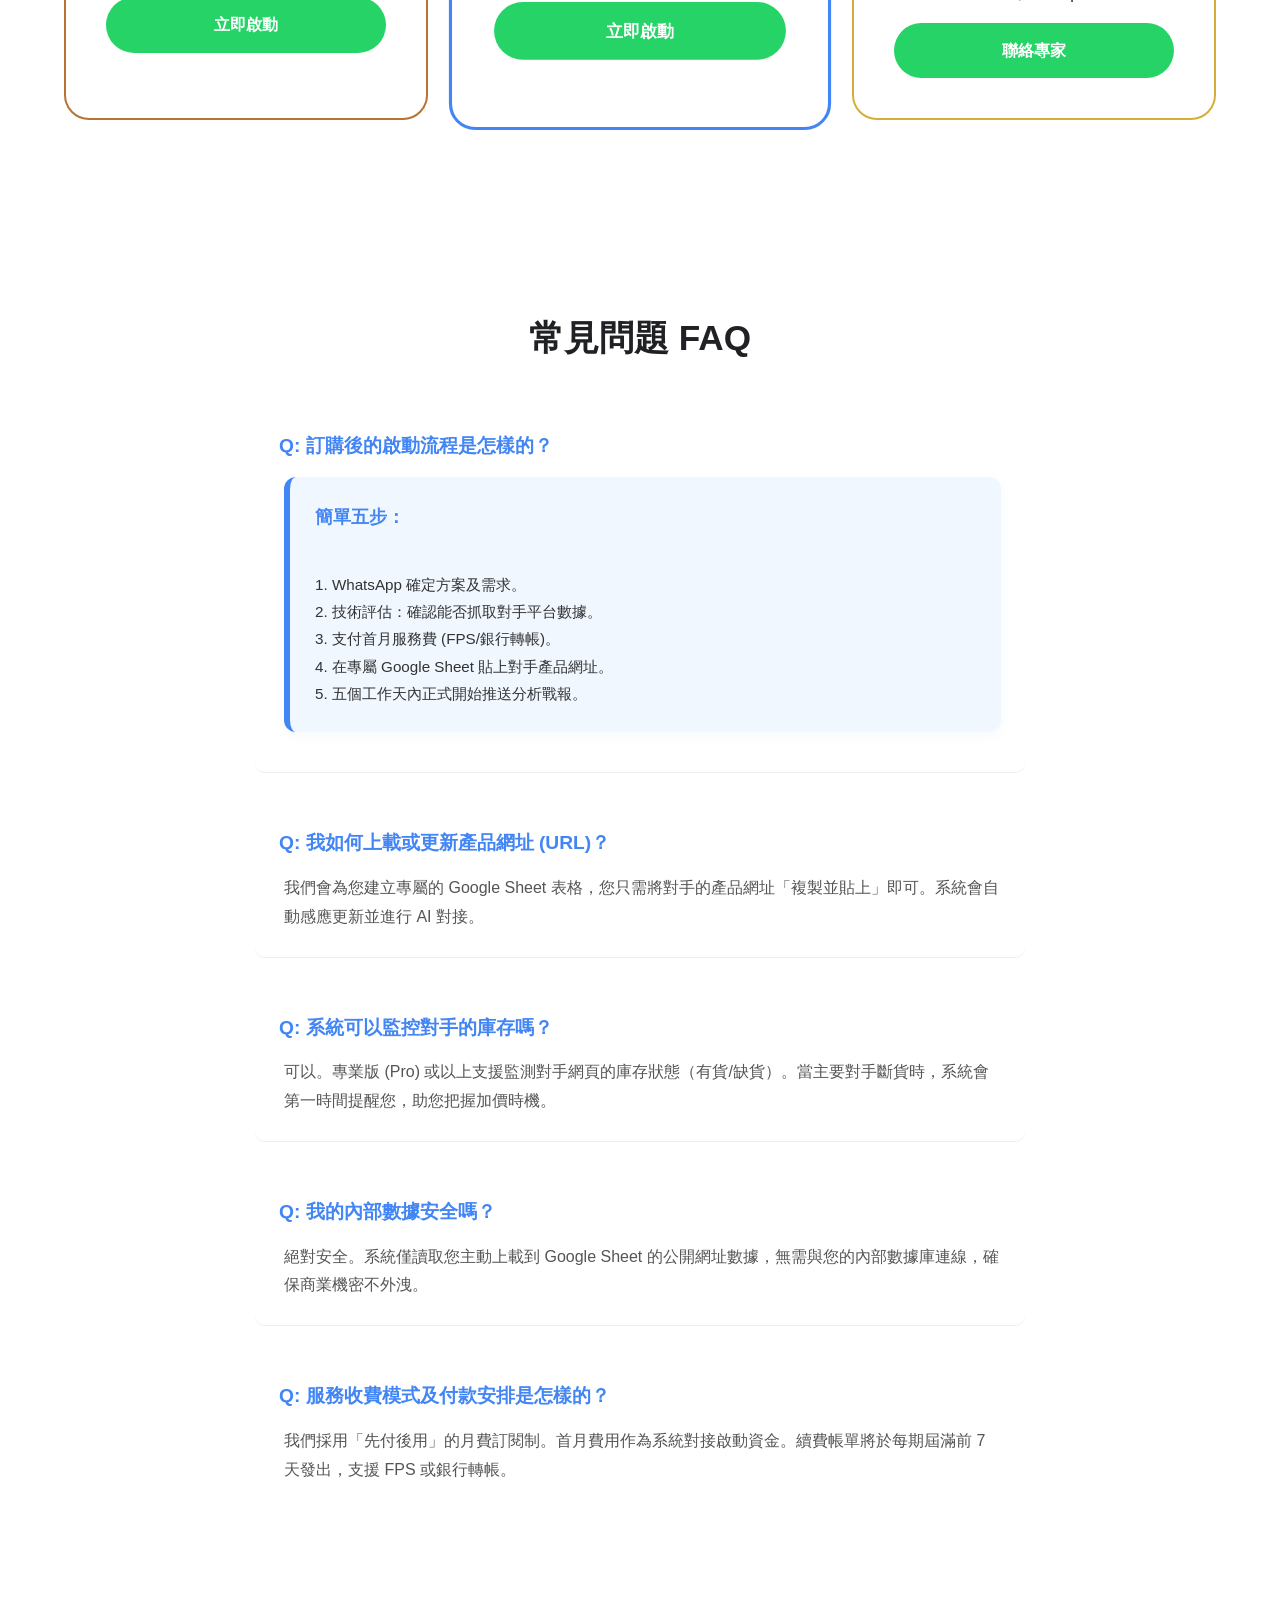
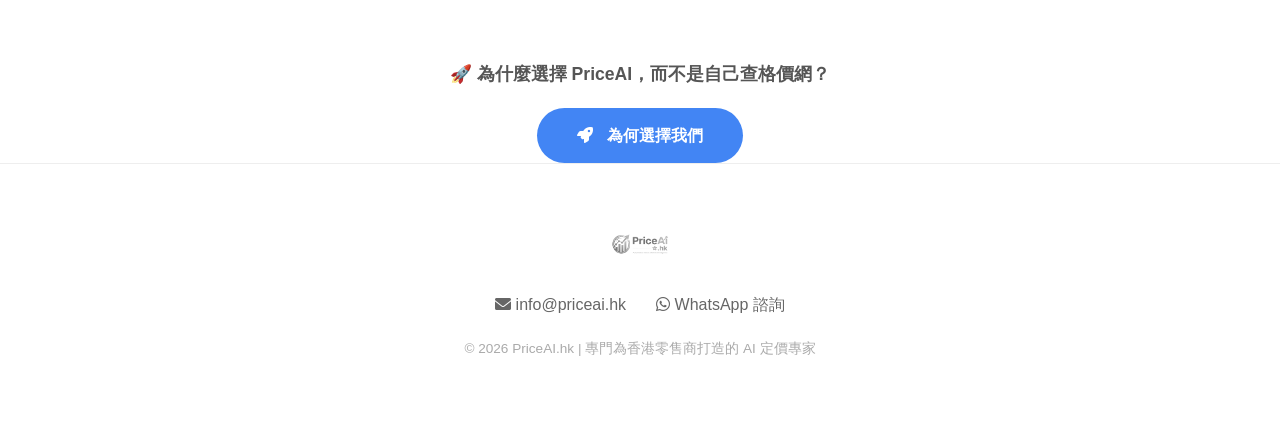
==== commit 8f6e188c: "Update index.html" ====
--- a/index.html
+++ b/index.html
@@ -130,7 +130,7 @@
                         <li><i class="fas fa-check"></i> 專屬 AI Prompt 調校</li>
                         <li><i class="fas fa-check"></i> 跨國及多幣種監控支持</li>
                         <li><i class="fas fa-check"></i> 1 對 1 專家技術服務</li>
-                        <li><i class="fas fa-check"></i> Whatsapp 確認及執行 API 更改產品價錢</li>
+                        <li><i class="fas fa-check"></i> Whatsapp 確認及執行 API 改價</li>
                         <li><i class="fas fa-check"></i> <span class="setup-tag">$0 Setup Fee</span></li>
                     </ul>
                     <a href="https://wa.me/85265355251?text=你好PriceAI，我想洽談Enterprise方案" class="btn-wa ent">聯絡專家</a>
